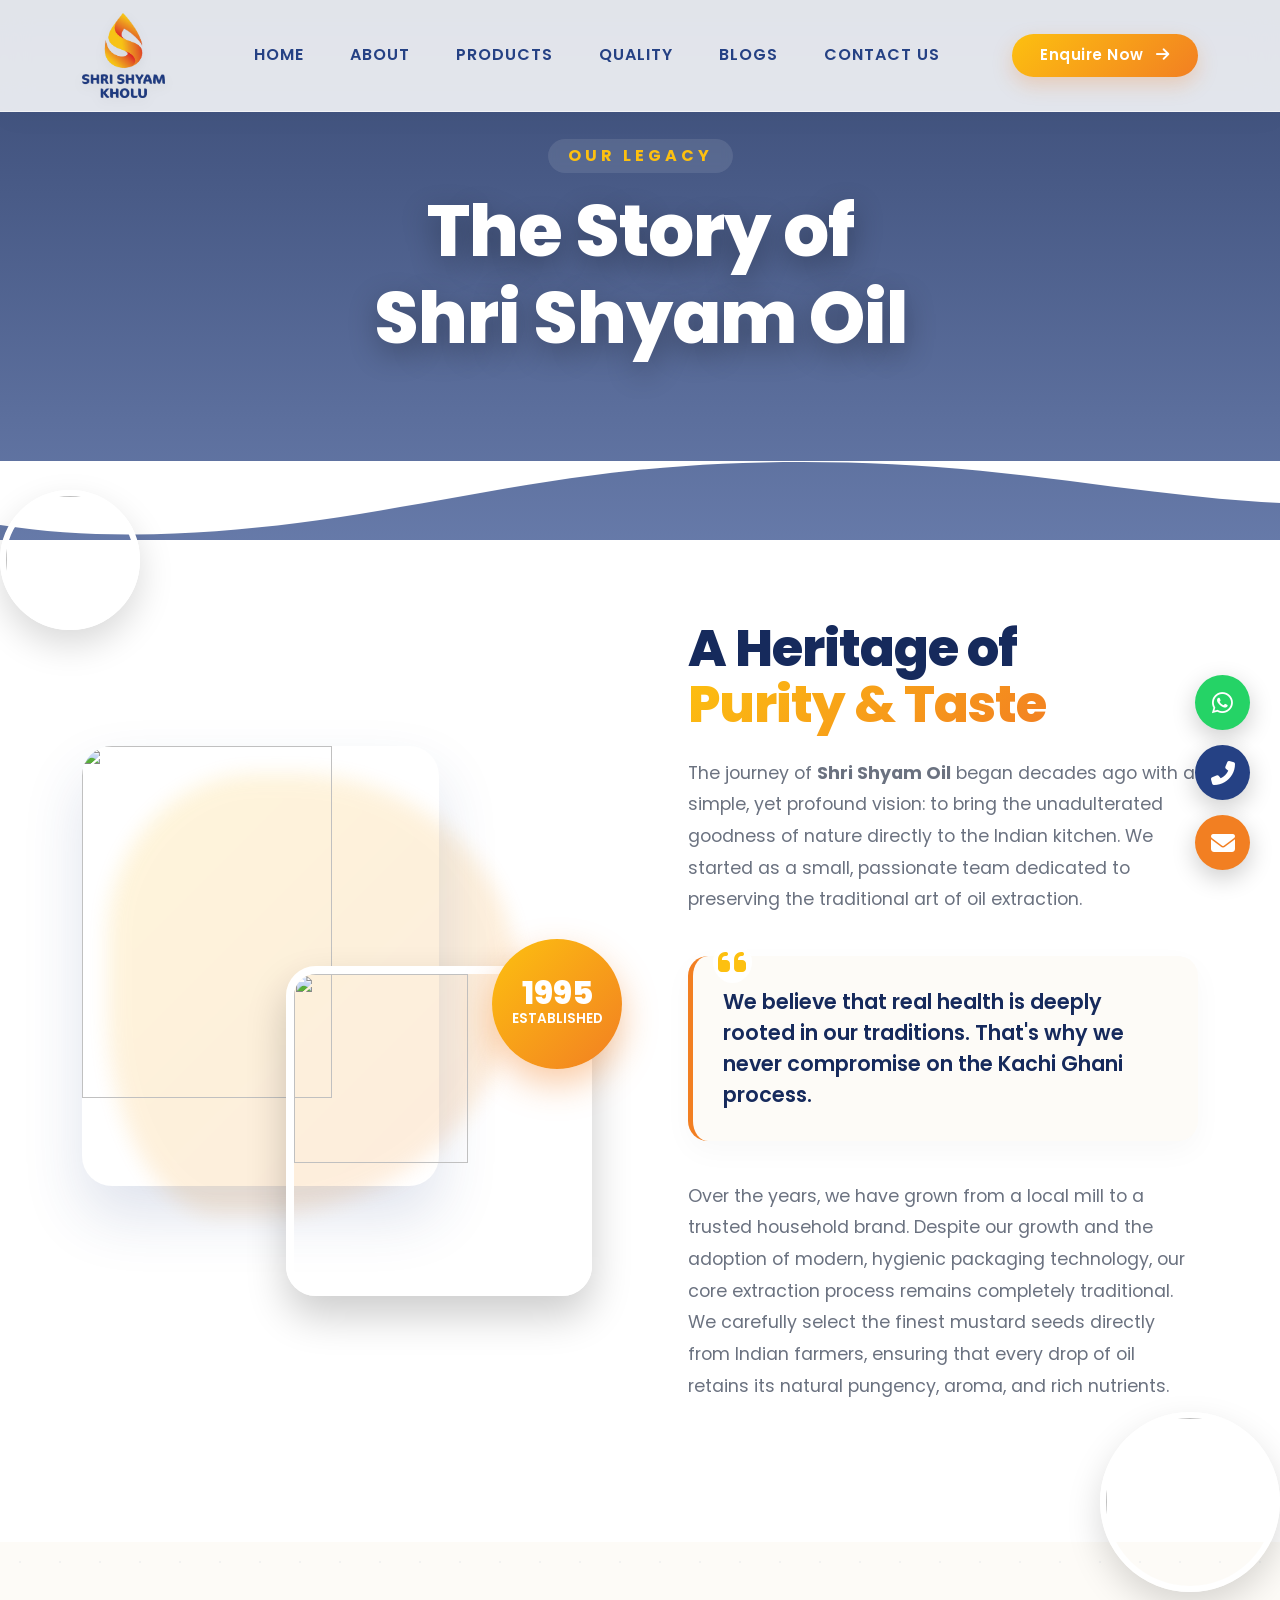
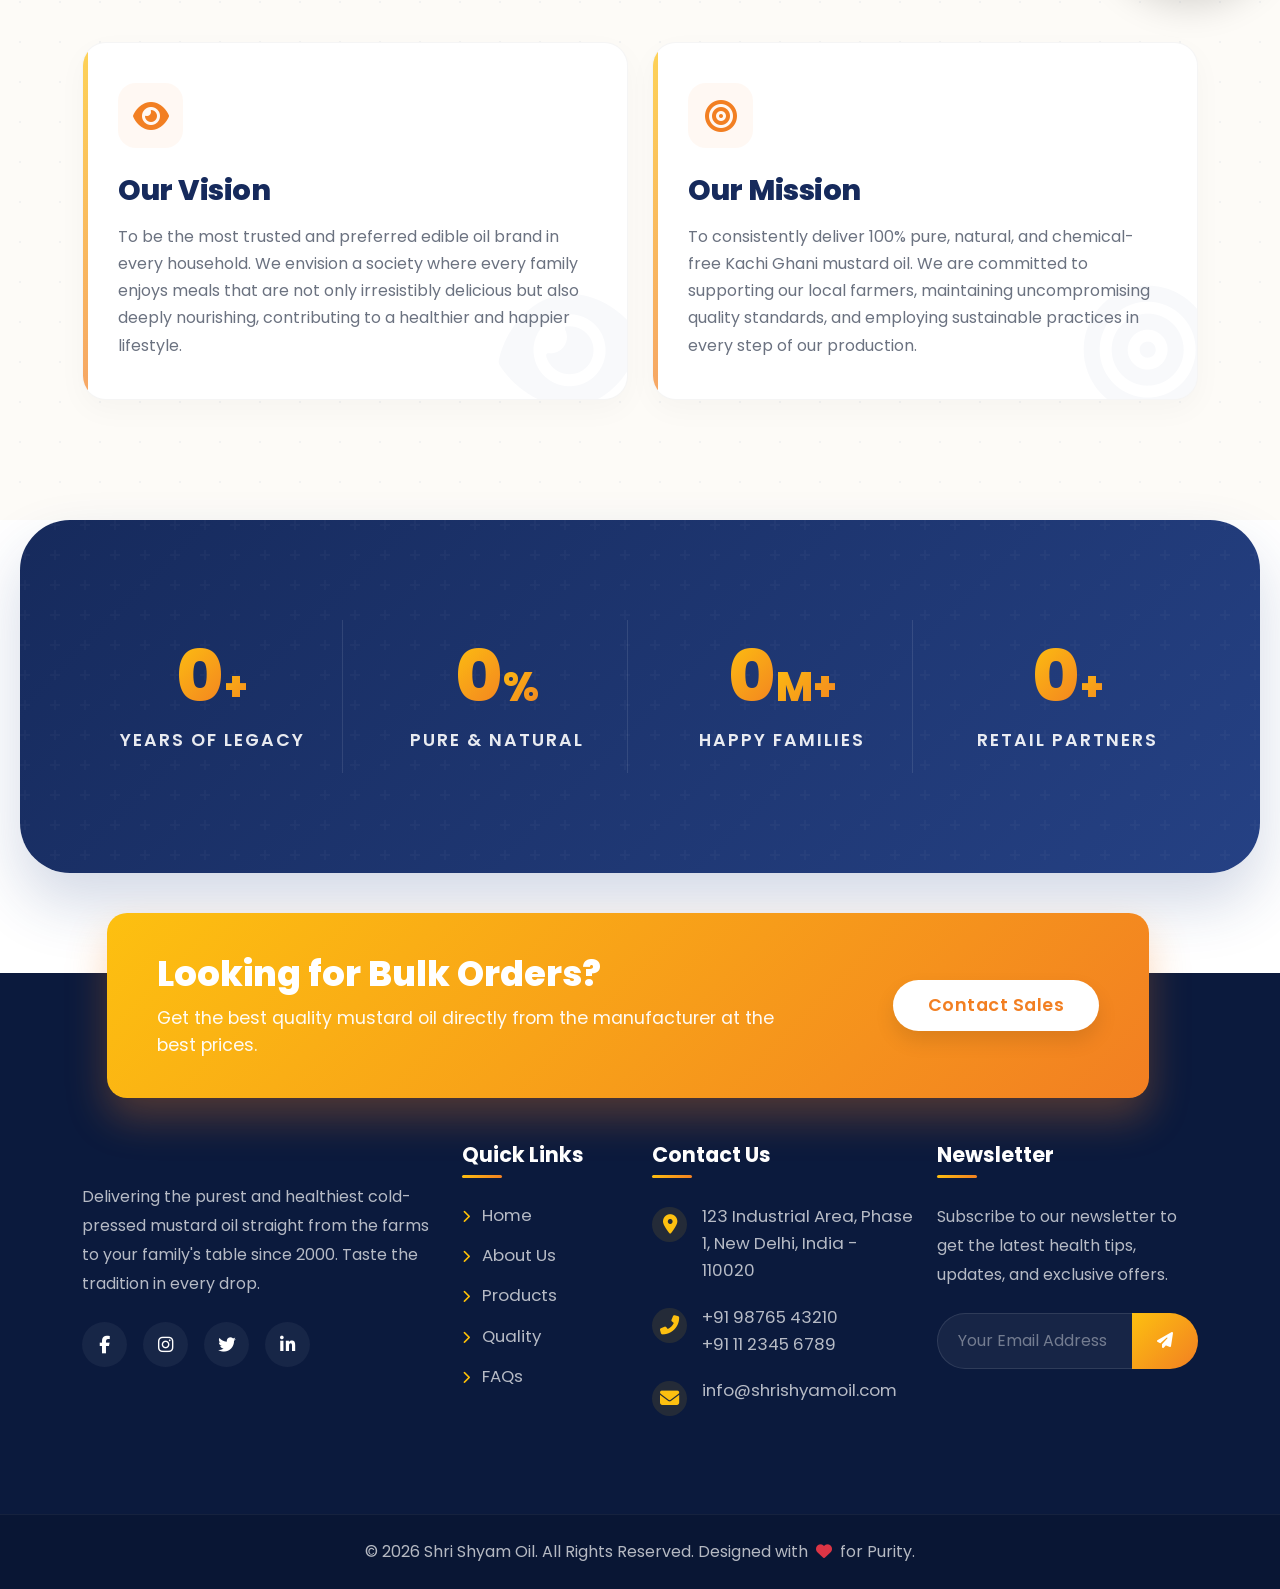
==== about-us.html @ 44b0bd58 "new changes" ====
<!DOCTYPE html>
<html lang="en">

<head>
    <meta charset="UTF-8">
    <meta name="viewport" content="width=device-width, initial-scale=1.0">
    <title>About Us | Shri Shyam Oil</title>

    <!-- Google Fonts: Poppins -->
    <link rel="preconnect" href="https://fonts.googleapis.com">
    <link rel="preconnect" href="https://fonts.gstatic.com" crossorigin>
    <link href="https://fonts.googleapis.com/css2?family=Poppins:wght@300;400;500;600;700;800&display=swap"
        rel="stylesheet">

    <!-- Bootstrap 5.3 CSS -->
    <link href="https://cdn.jsdelivr.net/npm/bootstrap@5.3.2/dist/css/bootstrap.min.css" rel="stylesheet">

    <!-- FontAwesome for Icons -->
    <link rel="stylesheet" href="https://cdnjs.cloudflare.com/ajax/libs/font-awesome/6.4.2/css/all.min.css">

    <!-- Custom CSS -->

    <link rel="stylesheet" href="assets/css/style.css">

    <style>
        /* =========================================
           ROOT VARIABLES & GLOBAL STYLES
           ========================================= */
        :root {
            --sso-blue: #254184;
            --sso-dark-blue: #162a5c;
            --sso-orange: #F27F22;
            --sso-yellow: #FDC010;
            --sso-gradient: linear-gradient(135deg, #FDC010 0%, #F27F22 100%);

            --sso-bg-light: #FDFBF7;
            /* Slightly warmer off-white for premium feel */
            --sso-bg-white: #ffffff;
            --sso-text-dark: #2C3338;
            --sso-text-muted: #6B7280;

            --sso-font-main: 'Poppins', sans-serif;
        }

        body {
            font-family: var(--sso-font-main);
            background-color: var(--sso-bg-white);
            color: var(--sso-text-dark);
            overflow-x: hidden;
            margin: 0;
            padding: 0;
            box-sizing: border-box;
        }

        a {
            text-decoration: none;
        }

        /* =========================================
           ABOUT PAGE: HERO BANNER (CURVED & SEXY)
           ========================================= */
        .sso-page-hero {
            height: 60vh;
            min-height: 450px;
            background: linear-gradient(rgba(22, 42, 92, 0.85), rgba(37, 65, 132, 0.7)), url('https://images.unsplash.com/photo-1590005024862-6b67679a29fb?ixlib=rb-4.0.3&auto=format&fit=crop&w=1920&q=80') center/cover fixed;
            display: flex;
            align-items: center;
            justify-content: center;
            text-align: center;
            color: #fff;
            position: relative;
            margin-top: 0;
        }

        .sso-page-hero-content {
            position: relative;
            z-index: 2;
            transform: translateY(-20px);
        }

        .sso-page-subtitle {
            color: var(--sso-yellow);
            font-weight: 700;
            text-transform: uppercase;
            letter-spacing: 4px;
            margin-bottom: 15px;
            display: inline-block;
            background: rgba(255, 255, 255, 0.1);
            padding: 5px 20px;
            border-radius: 30px;
            backdrop-filter: blur(5px);
        }

        .sso-page-title {
            font-size: 4.5rem;
            font-weight: 800;
            margin-bottom: 0;
            letter-spacing: -1px;
            text-shadow: 0 10px 30px rgba(0, 0, 0, 0.3);
        }

        /* The Sexy SVG Curve at the bottom */
        .sso-hero-curve {
            position: absolute;
            bottom: -1px;
            left: 0;
            width: 100%;
            overflow: hidden;
            line-height: 0;
            z-index: 3;
        }

        .sso-hero-curve svg {
            display: block;
            width: calc(130% + 1.3px);
            height: 80px;
            transform: rotateY(180deg);
        }

        .sso-hero-curve .shape-fill {
            fill: var(--sso-bg-white);
        }

        /* =========================================
           ABOUT PAGE: OUR STORY SECTION & MORPHING BLOB
           ========================================= */
        .sso-story-section {
            padding: 80px 0 120px;
            background-color: var(--sso-bg-white);
            position: relative;
        }

        /* Floating Stickers */
        .sso-about-sticker {
            position: absolute;
            border-radius: 50%;
            box-shadow: 0 15px 35px rgba(0, 0, 0, 0.15);
            border: 6px solid #fff;
            z-index: 10;
            animation: floatUpDown 6s ease-in-out infinite;
            object-fit: cover;
        }

        .sso-sticker-1 {
            top: -5%;
            left: 0%;
            width: 140px;
            height: 140px;
            animation-delay: 0s;
        }

        .sso-sticker-2 {
            bottom: -5%;
            right: 0%;
            width: 180px;
            height: 180px;
            animation-delay: 3s;
        }

        /* Image Collage & Blob */
        .sso-story-collage {
            position: relative;
            height: 550px;
            z-index: 2;
        }

        .sso-blob-bg {
            position: absolute;
            top: 5%;
            left: 5%;
            width: 80%;
            height: 80%;
            background: var(--sso-gradient);
            border-radius: 40% 60% 70% 30% / 40% 50% 60% 50%;
            opacity: 0.15;
            animation: morphBlob 10s ease-in-out infinite;
            z-index: 0;
            filter: blur(10px);
        }

        @keyframes morphBlob {

            0%,
            100% {
                border-radius: 40% 60% 70% 30% / 40% 50% 60% 50%;
            }

            50% {
                border-radius: 60% 40% 30% 70% / 60% 30% 70% 40%;
            }
        }

        .sso-story-img-main {
            width: 70%;
            height: 80%;
            object-fit: cover;
            border-radius: 30px;
            box-shadow: 0 30px 60px rgba(37, 65, 132, 0.15);
            position: absolute;
            top: 0;
            left: 0;
            z-index: 1;
        }

        .sso-story-img-sub {
            width: 60%;
            height: 60%;
            object-fit: cover;
            border-radius: 30px;
            box-shadow: 0 20px 40px rgba(0, 0, 0, 0.2);
            position: absolute;
            bottom: 0;
            right: 0;
            z-index: 2;
            border: 8px solid #fff;
        }

        .sso-story-floating-badge {
            position: absolute;
            top: 35%;
            right: -30px;
            background: var(--sso-gradient);
            color: #fff;
            padding: 20px;
            border-radius: 50%;
            width: 130px;
            height: 130px;
            display: flex;
            flex-direction: column;
            align-items: center;
            justify-content: center;
            text-align: center;
            box-shadow: 0 15px 35px rgba(242, 127, 34, 0.4);
            z-index: 3;
            animation: floatUpDown 4s ease-in-out infinite;
        }

        .sso-story-floating-badge h4 {
            font-size: 2rem;
            font-weight: 800;
            margin: 0;
            line-height: 1;
        }

        .sso-story-floating-badge span {
            font-size: 0.85rem;
            font-weight: 600;
            text-transform: uppercase;
        }

        @keyframes floatUpDown {

            0%,
            100% {
                transform: translateY(0);
            }

            50% {
                transform: translateY(-20px);
            }
        }

        /* Content Styling */
        .sso-story-heading {
            font-size: 3.2rem;
            font-weight: 800;
            color: var(--sso-dark-blue);
            margin-bottom: 25px;
            line-height: 1.1;
            position: relative;
            z-index: 2;
            letter-spacing: -1px;
        }

        .sso-story-heading span {
            background: var(--sso-gradient);
            -webkit-background-clip: text;
            -webkit-text-fill-color: transparent;
        }

        .sso-story-text {
            font-size: 1.1rem;
            color: var(--sso-text-muted);
            line-height: 1.8;
            margin-bottom: 20px;
            position: relative;
            z-index: 2;
        }

        .sso-story-text-highlight {
            font-size: 1.3rem;
            color: var(--sso-dark-blue);
            font-weight: 600;
            margin: 40px 0;
            position: relative;
            z-index: 2;
            padding: 30px;
            background: var(--sso-bg-light);
            border-radius: 20px;
            box-shadow: 0 10px 30px rgba(0, 0, 0, 0.03);
            border-left: 5px solid var(--sso-orange);
        }

        .sso-story-text-highlight i {
            position: absolute;
            top: -15px;
            left: 20px;
            font-size: 2rem;
            color: var(--sso-yellow);
            background: #fff;
            border-radius: 50%;
            padding: 5px;
        }

        /* =========================================
           ABOUT PAGE: VISION & MISSION (SEXY REFINED DESIGN)
           ========================================= */
        .sso-vm-section {
            padding: 100px 0 120px;
            background-color: var(--sso-bg-light);
            position: relative;
        }

        /* Decorative background lines */
        .sso-vm-section::before {
            content: '';
            position: absolute;
            top: 0;
            left: 0;
            width: 100%;
            height: 100%;
            background-image: radial-gradient(var(--sso-blue) 1px, transparent 1px);
            background-size: 40px 40px;
            opacity: 0.05;
            z-index: 0;
        }

        .sso-vm-card {
            background: #fff;
            border-radius: 24px;
            padding: 40px 35px;
            height: 100%;
            box-shadow: 0 10px 30px rgba(0, 0, 0, 0.03);
            border: 1px solid rgba(0, 0, 0, 0.04);
            transition: all 0.4s cubic-bezier(0.4, 0, 0.2, 1);
            position: relative;
            overflow: hidden;
            z-index: 1;
        }

        /* Left edge elegant highlight */
        .sso-vm-card::before {
            content: '';
            position: absolute;
            top: 0;
            left: 0;
            width: 5px;
            height: 100%;
            background: var(--sso-gradient);
            opacity: 0.7;
            transition: all 0.4s ease;
        }

        .sso-vm-card:hover {
            transform: translateY(-8px);
            box-shadow: 0 20px 40px rgba(37, 65, 132, 0.08);
            border-color: rgba(242, 127, 34, 0.15);
        }

        .sso-vm-card:hover::before {
            opacity: 1;
            width: 8px;
        }

        .sso-vm-icon {
            width: 65px;
            height: 65px;
            background: rgba(242, 127, 34, 0.05);
            color: var(--sso-orange);
            border-radius: 18px;
            display: flex;
            align-items: center;
            justify-content: center;
            font-size: 2rem;
            margin-bottom: 25px;
            transition: all 0.4s ease;
        }

        .sso-vm-card:hover .sso-vm-icon {
            background: var(--sso-gradient);
            color: #fff;
            transform: scale(1.1) rotate(5deg);
            box-shadow: 0 15px 25px rgba(242, 127, 34, 0.25);
        }

        /* Large background icon for aesthetic watermark effect */
        .sso-vm-bg-icon {
            position: absolute;
            bottom: -15px;
            right: -15px;
            font-size: 8rem;
            color: rgba(37, 65, 132, 0.03);
            z-index: -1;
            transition: all 0.5s ease;
            transform: rotate(-10deg);
        }

        .sso-vm-card:hover .sso-vm-bg-icon {
            color: rgba(242, 127, 34, 0.06);
            transform: rotate(0deg) scale(1.1);
        }

        .sso-vm-title {
            font-size: 1.8rem;
            font-weight: 800;
            color: var(--sso-dark-blue);
            margin-bottom: 15px;
            letter-spacing: -0.5px;
        }

        .sso-vm-desc {
            font-size: 1rem;
            color: var(--sso-text-muted);
            line-height: 1.7;
            position: relative;
            z-index: 2;
            margin-bottom: 0;
        }

        /* =========================================
           ABOUT PAGE: COMPANY STATS (ANIMATED)
           ========================================= */
        .sso-stats-section {
            background: linear-gradient(135deg, var(--sso-dark-blue) 0%, var(--sso-blue) 100%);
            padding: 100px 0;
            position: relative;
            border-radius: 50px;
            margin: 0 20px 100px;
            overflow: hidden;
            box-shadow: 0 30px 60px rgba(37, 65, 132, 0.2);
        }

        .sso-stats-section::after {
            content: '';
            position: absolute;
            width: 100%;
            height: 100%;
            top: 0;
            left: 0;
            background: url('data:image/svg+xml,%3Csvg width="60" height="60" viewBox="0 0 60 60" xmlns="http://www.w3.org/2000/svg"%3E%3Cg fill="none" fill-rule="evenodd"%3E%3Cg fill="%23ffffff" fill-opacity="0.05"%3E%3Cpath d="M36 34v-4h-2v4h-4v2h4v4h2v-4h4v-2h-4zm0-30V0h-2v4h-4v2h4v4h2V6h4V4h-4zM6 34v-4H4v4H0v2h4v4h2v-4h4v-2H6zM6 4V0H4v4H0v2h4v4h2V6h4V4H6z"/%3E%3C/g%3E%3C/g%3E%3C/svg%3E');
            opacity: 0.5;
            z-index: 0;
        }

        .sso-stat-box {
            text-align: center;
            color: #fff;
            position: relative;
            z-index: 1;
            padding: 20px;
            border-right: 1px solid rgba(255, 255, 255, 0.1);
        }

        .col-lg-3:last-child .sso-stat-box {
            border-right: none;
        }

        .sso-stat-number-wrapper {
            display: flex;
            justify-content: center;
            align-items: baseline;
            margin-bottom: 10px;
        }

        .sso-stat-number {
            font-size: 4.5rem;
            font-weight: 800;
            background: var(--sso-gradient);
            -webkit-background-clip: text;
            -webkit-text-fill-color: transparent;
            line-height: 1;
        }

        .sso-stat-suffix {
            font-size: 2.5rem;
            font-weight: 800;
            background: var(--sso-gradient);
            -webkit-background-clip: text;
            -webkit-text-fill-color: transparent;
        }

        .sso-stat-text {
            font-size: 1.1rem;
            font-weight: 600;
            text-transform: uppercase;
            letter-spacing: 2px;
            color: rgba(255, 255, 255, 0.9);
        }

        /* =========================================
           RESPONSIVE ADJUSTMENTS
           ========================================= */
        @media (max-width: 991px) {
            .sso-page-title {
                font-size: 3.2rem;
            }

            .sso-story-collage {
                height: 450px;
                margin-bottom: 60px;
            }

            .sso-story-heading {
                font-size: 2.6rem;
            }

            .sso-stat-box {
                border-right: none;
                border-bottom: 1px solid rgba(255, 255, 255, 0.1);
                padding: 30px 0;
            }

            .col-lg-3:last-child .sso-stat-box {
                border-bottom: none;
            }

            .sso-stats-section {
                margin: 0 0 80px;
                border-radius: 0;
            }
        }

        @media (max-width: 768px) {
            .sso-page-title {
                font-size: 2.5rem;
            }

            .sso-story-collage {
                height: 380px;
            }

            .sso-story-floating-badge {
                width: 100px;
                height: 100px;
                padding: 15px;
                right: -10px;
            }

            .sso-story-floating-badge h4 {
                font-size: 1.4rem;
            }

            .sso-story-floating-badge span {
                font-size: 0.7rem;
            }

            .sso-vm-card {
                padding: 30px 25px;
            }
        }

        @media (max-width: 576px) {
            .sso-story-collage {
                height: 300px;
            }

            .sso-story-img-main {
                width: 85%;
            }

            .sso-story-img-sub {
                width: 65%;
            }

            .sso-story-heading {
                font-size: 2.2rem;
            }

            .sso-stat-number {
                font-size: 3.5rem;
            }

            .sso-stat-suffix {
                font-size: 2rem;
            }
        }
    </style>
</head>

<body>

    <!-- HEADER / NAVBAR SECTION -->
    <nav class="navbar navbar-expand-lg fixed-top sso-header-navbar" id="sso-main-nav">
        <div class="container">
            <a class="navbar-brand sso-brand-logo" href="index.html">
                <img src="assets/images/logo/logo.png" alt="Shri Shyam Oil Logo">
            </a>
            <button class="navbar-toggler" type="button" data-bs-toggle="collapse" data-bs-target="#ssoNavbarContent"
                aria-controls="ssoNavbarContent" aria-expanded="false" aria-label="Toggle navigation">
                <span class="navbar-toggler-icon"></span>
            </button>
            <div class="collapse navbar-collapse" id="ssoNavbarContent">
                <ul class="navbar-nav mx-auto mb-2 mb-lg-0">
                    <li class="nav-item"><a class="nav-link sso-nav-menu-item active" href="#home">Home</a></li>
                    <li class="nav-item"><a class="nav-link sso-nav-menu-item" href="about-us.html">About</a></li>
                    <li class="nav-item"><a class="nav-link sso-nav-menu-item" href="#products">Products</a></li>
                    <li class="nav-item"><a class="nav-link sso-nav-menu-item" href="quality.html">Quality</a></li>
                    <li class="nav-item"><a class="nav-link sso-nav-menu-item" href="blogs.html">Blogs</a></li>
                    <li class="nav-item"><a class="nav-link sso-nav-menu-item" href="contact-us.html">Contact Us</a>
                    </li>
                </ul>
                <div class="d-flex">
                    <a href="contact-us.html" class="btn sso-contact-btn">Enquire Now <i
                            class="fas fa-arrow-right ms-2"></i></a>
                </div>
            </div>
        </div>
    </nav>

    <!-- =========================================
         ABOUT PAGE HERO BANNER
         ========================================= -->
    <section class="sso-page-hero">
        <div class="container sso-page-hero-content">
            <span class="sso-page-subtitle" id="gsap-hero-sub">Our Legacy</span>
            <h1 class="sso-page-title" id="gsap-hero-title">The Story of <br>Shri Shyam Oil</h1>
        </div>
        <!-- Sexy SVG Curve Bottom -->
        <div class="sso-hero-curve">
            <svg data-name="Layer 1" xmlns="http://www.w3.org/2000/svg" viewBox="0 0 1200 120"
                preserveAspectRatio="none">
                <path
                    d="M321.39,56.44c58-10.79,114.16-30.13,172-41.86,82.39-16.72,168.19-17.73,250.45-.39C823.78,31,906.67,72,985.66,92.83c70.05,18.48,146.53,26.09,214.34,3V0H0V27.35A600.21,600.21,0,0,0,321.39,56.44Z"
                    class="shape-fill"></path>
            </svg>
        </div>
    </section>

    <!-- =========================================
         OUR STORY / JOURNEY SECTION
         ========================================= -->
    <section class="sso-story-section">
        <!-- Floating Background Stickers -->
        <img src="https://images.unsplash.com/photo-1596040033229-a9821ebd058d?ixlib=rb-4.0.3&auto=format&fit=crop&w=300&q=80"
            alt="" class="sso-about-sticker sso-sticker-1">
        <img src="https://images.unsplash.com/photo-1620706857370-e1b9770e8bb1?ixlib=rb-4.0.3&auto=format&fit=crop&w=300&q=80"
            alt="" class="sso-about-sticker sso-sticker-2">

        <div class="container sso-about-container">
            <div class="row align-items-center">

                <!-- Left Side: Image Collage with Morphing Blob -->
                <div class="col-lg-6 mb-5 mb-lg-0 pe-lg-5" id="gsap-story-imgs">
                    <div class="sso-story-collage">
                        <div class="sso-blob-bg"></div>
                        <img src="https://images.unsplash.com/photo-1500382017468-9049fed747ef?ixlib=rb-4.0.3&auto=format&fit=crop&w=800&q=80"
                            alt="" class="sso-story-img-main">
                        <img src="https://imgs.search.brave.com/QhyhwHPpF9ddyvQRpQL41hFeXDrxvaQvVxaLjZMdZPc/rs:fit:860:0:0:0/g:ce/aHR0cHM6Ly93d3cu/ZGlhbDR0cmFkZS5j/b20vdXBsb2FkZWRf/ZmlsZXMvcHJvZHVj/dF9pbWFnZXMvdGh1/bWJzL21haGF0bWEt/Y29va2luZy1tdXN0/YXJkLW9pbC1vcmct/MTA4ODIwMjUyMjk2/OTM3MjkzMy5qcGc"
                            alt="" class="sso-story-img-sub">
                        <div class="sso-story-floating-badge">
                            <h4>1995</h4>
                            <span>Established</span>
                        </div>
                    </div>
                </div>

                <!-- Right Side: Content -->
                <div class="col-lg-6 ps-lg-5" id="gsap-story-content">
                    <h2 class="sso-story-heading">A Heritage of <br><span>Purity & Taste</span></h2>

                    <p class="sso-story-text">
                        The journey of <strong>Shri Shyam Oil</strong> began decades ago with a simple, yet profound
                        vision: to bring the unadulterated goodness of nature directly to the Indian kitchen. We started
                        as a small, passionate team dedicated to preserving the traditional art of oil extraction.
                    </p>

                    <div class="sso-story-text-highlight">
                        <i class="fas fa-quote-left"></i>
                        We believe that real health is deeply rooted in our traditions. That's why we never compromise
                        on the Kachi Ghani process.
                    </div>

                    <p class="sso-story-text">
                        Over the years, we have grown from a local mill to a trusted household brand. Despite our growth
                        and the adoption of modern, hygienic packaging technology, our core extraction process remains
                        completely traditional. We carefully select the finest mustard seeds directly from Indian
                        farmers, ensuring that every drop of oil retains its natural pungency, aroma, and rich
                        nutrients.
                    </p>
                </div>

            </div>
        </div>
    </section>

    <!-- =========================================
         VISION & MISSION SECTION (REFINED & SEXY)
         ========================================= -->
    <section class="sso-vm-section">
        <div class="container">
            <div class="row">

                <!-- Our Vision -->
                <div class="col-lg-6 mb-4 mb-lg-0 sso-vm-card-wrapper">
                    <div class="sso-vm-card">
                        <!-- Background Watermark Icon -->
                        <i class="fas fa-eye sso-vm-bg-icon"></i>

                        <div class="sso-vm-icon"><i class="fas fa-eye"></i></div>
                        <h3 class="sso-vm-title">Our Vision</h3>
                        <p class="sso-vm-desc">
                            To be the most trusted and preferred edible oil brand in every household. We envision a
                            society where every family enjoys meals that are not only irresistibly delicious but also
                            deeply nourishing, contributing to a healthier and happier lifestyle.
                        </p>
                    </div>
                </div>

                <!-- Our Mission -->
                <div class="col-lg-6 sso-vm-card-wrapper">
                    <div class="sso-vm-card">
                        <!-- Background Watermark Icon -->
                        <i class="fas fa-bullseye sso-vm-bg-icon"></i>

                        <div class="sso-vm-icon"><i class="fas fa-bullseye"></i></div>
                        <h3 class="sso-vm-title">Our Mission</h3>
                        <p class="sso-vm-desc">
                            To consistently deliver 100% pure, natural, and chemical-free Kachi Ghani mustard oil. We
                            are committed to supporting our local farmers, maintaining uncompromising quality standards,
                            and employing sustainable practices in every step of our production.
                        </p>
                    </div>
                </div>

            </div>
        </div>
    </section>

    <!-- =========================================
         COMPANY STATS SECTION (JS ANIMATED)
         ========================================= -->
    <section class="sso-stats-section">
        <div class="container">
            <div class="row">
                <div class="col-lg-3 col-md-6 sso-stat-item">
                    <div class="sso-stat-box">
                        <div class="sso-stat-number-wrapper">
                            <span class="sso-stat-number sso-counter" data-target="20">0</span>
                            <span class="sso-stat-suffix">+</span>
                        </div>
                        <div class="sso-stat-text">Years of Legacy</div>
                    </div>
                </div>
                <div class="col-lg-3 col-md-6 sso-stat-item">
                    <div class="sso-stat-box">
                        <div class="sso-stat-number-wrapper">
                            <span class="sso-stat-number sso-counter" data-target="100">0</span>
                            <span class="sso-stat-suffix">%</span>
                        </div>
                        <div class="sso-stat-text">Pure & Natural</div>
                    </div>
                </div>
                <div class="col-lg-3 col-md-6 sso-stat-item">
                    <div class="sso-stat-box">
                        <div class="sso-stat-number-wrapper">
                            <span class="sso-stat-number sso-counter" data-target="5">0</span>
                            <span class="sso-stat-suffix">M+</span>
                        </div>
                        <div class="sso-stat-text">Happy Families</div>
                    </div>
                </div>
                <div class="col-lg-3 col-md-6 sso-stat-item">
                    <div class="sso-stat-box">
                        <div class="sso-stat-number-wrapper">
                            <span class="sso-stat-number sso-counter" data-target="500">0</span>
                            <span class="sso-stat-suffix">+</span>
                        </div>
                        <div class="sso-stat-text">Retail Partners</div>
                    </div>
                </div>
            </div>
        </div>
    </section>

    <!-- =========================================
         FOOTER SECTION
         ========================================= -->
    <footer class="sso-footer">
        <div class="container">

            <div class="row justify-content-center sso-footer-cta-wrapper" id="gsap-footer-cta">
                <div class="col-lg-10">
                    <div class="sso-footer-cta">
                        <div class="row align-items-center">
                            <div class="col-md-8 mb-3 mb-md-0">
                                <h3>Looking for Bulk Orders?</h3>
                                <p>Get the best quality mustard oil directly from the manufacturer at the best prices.
                                </p>
                            </div>
                            <div class="col-md-4 text-md-end">
                                <a href="#" class="btn sso-contact-btn text-dark">Contact Sales</a>
                            </div>
                        </div>
                    </div>
                </div>
            </div>

            <div class="row sso-footer-main">
                <div class="col-lg-4 col-md-6 mb-5">
                    <img src="logo.jpeg" alt="" class="sso-footer-logo">
                    <p class="sso-footer-text mt-3">
                        Delivering the purest and healthiest cold-pressed mustard oil straight from the farms to your
                        family's table since 2000. Taste the tradition in every drop.
                    </p>
                    <div class="sso-footer-socials mt-4">
                        <a href="#"><i class="fab fa-facebook-f"></i></a>
                        <a href="#"><i class="fab fa-instagram"></i></a>
                        <a href="#"><i class="fab fa-twitter"></i></a>
                        <a href="#"><i class="fab fa-linkedin-in"></i></a>
                    </div>
                </div>

                <div class="col-lg-2 col-md-6 mb-5">
                    <h4 class="sso-footer-heading">Quick Links</h4>
                    <ul class="sso-footer-links">
                        <li><a href="index.html"><i class="fas fa-chevron-right me-2 text-warning"
                                    style="font-size: 0.8rem;"></i> Home</a></li>
                        <li><a href="about.html"><i class="fas fa-chevron-right me-2 text-warning"
                                    style="font-size: 0.8rem;"></i> About Us</a></li>
                        <li><a href="index.html#products"><i class="fas fa-chevron-right me-2 text-warning"
                                    style="font-size: 0.8rem;"></i> Products</a></li>
                        <li><a href="index.html#quality"><i class="fas fa-chevron-right me-2 text-warning"
                                    style="font-size: 0.8rem;"></i> Quality</a></li>
                        <li><a href="index.html#faq"><i class="fas fa-chevron-right me-2 text-warning"
                                    style="font-size: 0.8rem;"></i> FAQs</a></li>
                    </ul>
                </div>

                <div class="col-lg-3 col-md-6 mb-5">
                    <h4 class="sso-footer-heading">Contact Us</h4>
                    <ul class="sso-footer-contact">
                        <li>
                            <i class="fas fa-map-marker-alt"></i>
                            <span>123 Industrial Area, Phase 1, New Delhi, India - 110020</span>
                        </li>
                        <li>
                            <i class="fas fa-phone-alt"></i>
                            <span>+91 98765 43210 <br> +91 11 2345 6789</span>
                        </li>
                        <li>
                            <i class="fas fa-envelope"></i>
                            <span>info@shrishyamoil.com</span>
                        </li>
                    </ul>
                </div>

                <div class="col-lg-3 col-md-6 mb-5">
                    <h4 class="sso-footer-heading">Newsletter</h4>
                    <p class="sso-footer-text">Subscribe to our newsletter to get the latest health tips, updates, and
                        exclusive offers.</p>
                    <form class="sso-footer-form mt-4">
                        <div class="input-group">
                            <input type="email" class="form-control" placeholder="Your Email Address" required>
                            <button class="btn sso-footer-btn" type="submit"><i class="fas fa-paper-plane"></i></button>
                        </div>
                    </form>
                </div>
            </div>
        </div>

        <div class="sso-footer-bottom text-center">
            <div class="container">
                <p>&copy; 2026 Shri Shyam Oil. All Rights Reserved. Designed with <i
                        class="fas fa-heart text-danger mx-1"></i> for Purity.</p>
            </div>
        </div>
    </footer>

    <!-- =========================================
         FLOATING CONTACT ICONS (Right Bottom)
         ========================================= -->
    <div class="sso-floating-contacts">
        <a href="https://wa.me/919876543210" target="_blank" class="sso-float-icon sso-float-whatsapp"
            title="WhatsApp Us">
            <i class="fab fa-whatsapp"></i>
        </a>
        <a href="tel:+919876543210" class="sso-float-icon sso-float-call" title="Call Us">
            <i class="fas fa-phone-alt"></i>
        </a>
        <a href="mailto:info@shrishyamoil.com" class="sso-float-icon sso-float-email" title="Email Us">
            <i class="fas fa-envelope"></i>
        </a>
    </div>

    <!-- SCRIPTS (Bootstrap & GSAP) -->
    <script src="https://cdn.jsdelivr.net/npm/bootstrap@5.3.2/dist/js/bootstrap.bundle.min.js"></script>
    <script src="https://cdnjs.cloudflare.com/ajax/libs/gsap/3.12.2/gsap.min.js"></script>
    <script src="https://cdnjs.cloudflare.com/ajax/libs/gsap/3.12.2/ScrollTrigger.min.js"></script>

    <script>
        // Floating Navbar Effect
        window.addEventListener('scroll', function () {
            const navWrapper = document.getElementById('sso-nav-wrapper');
            if (navWrapper) {
                if (window.scrollY > 50) {
                    navWrapper.classList.add('scrolled');
                } else {
                    navWrapper.classList.remove('scrolled');
                }
            }
        });

        // GSAP Animations Initialize
        document.addEventListener("DOMContentLoaded", (event) => {
            gsap.registerPlugin(ScrollTrigger);

            // Hero Animation
            gsap.from("#gsap-hero-sub", { y: 30, opacity: 0, duration: 0.8, ease: "power3.out" });
            gsap.from("#gsap-hero-title", { y: 30, opacity: 0, duration: 0.8, delay: 0.2, ease: "power3.out" });
            gsap.from(".sso-hero-curve", { y: 50, opacity: 0, duration: 1, delay: 0.4, ease: "power3.out" });

            // Story Section Animation
            gsap.from("#gsap-story-imgs", {
                scrollTrigger: { trigger: ".sso-story-section", start: "top 75%", toggleActions: "play none none reverse" },
                x: -60, opacity: 0, duration: 1.2, ease: "power3.out"
            });
            gsap.from("#gsap-story-content > *", {
                scrollTrigger: { trigger: ".sso-story-section", start: "top 75%", toggleActions: "play none none reverse" },
                y: 40, opacity: 0, duration: 0.8, stagger: 0.15, ease: "power3.out"
            });

            // Vision & Mission Animation
            gsap.from(".sso-vm-card-wrapper", {
                scrollTrigger: { trigger: ".sso-vm-section", start: "top 80%", toggleActions: "play none none reverse" },
                y: 60, opacity: 0, duration: 1, stagger: 0.2, ease: "power3.out"
            });

            // Stats Animation & JS Counter
            const counters = document.querySelectorAll('.sso-counter');

            gsap.from(".sso-stat-item", {
                scrollTrigger: {
                    trigger: ".sso-stats-section",
                    start: "top 85%",
                    toggleActions: "play none none reverse",
                    onEnter: () => {
                        // Start counting when section enters
                        counters.forEach(counter => {
                            const target = +counter.getAttribute('data-target');
                            gsap.to(counter, {
                                innerHTML: target,
                                duration: 2.5,
                                snap: { innerHTML: 1 },
                                ease: "power2.out"
                            });
                        });
                    }
                },
                y: 40, opacity: 0, duration: 0.8, stagger: 0.15, ease: "power3.out"
            });
        });
    </script>
</body>

</html>
---- assets/css/style.css ----
/* =========================================
           ROOT VARIABLES & GLOBAL STYLES
           ========================================= */
:root {
  --sso-blue: #254184;
  --sso-orange: #f27f22;
  --sso-yellow: #fdc010;
  --sso-gradient: linear-gradient(135deg, #fdc010 0%, #f27f22 100%);

  --sso-bg-light: #f8f9fa;
  --sso-bg-white: #ffffff;
  --sso-text-dark: #333333;
  --sso-text-muted: #6c757d;

  --sso-font-main: "Poppins", sans-serif;
}

body {
  font-family: var(--sso-font-main);
  background-color: var(--sso-bg-white);
  color: var(--sso-text-dark);
  overflow-x: hidden;
  margin: 0;
  padding: 0;
  box-sizing: border-box;
}

a {
  text-decoration: none;
}

/* =========================================
           HEADER / NAVBAR SECTION STYLES
           ========================================= */
.sso-header-navbar {
  background-color: rgba(255, 255, 255, 0.85);
  backdrop-filter: blur(15px);
  -webkit-backdrop-filter: blur(15px);
  border-bottom: 1px solid rgba(255, 255, 255, 0.5);
  box-shadow: 0 4px 30px rgba(0, 0, 0, 0.03);
  transition: all 0.5s cubic-bezier(0.4, 0, 0.2, 1);
  /* padding: 8px 0; */
  top: 0;
  width: 100%;
  left: 0;
  border-radius: 0;
}

.sso-header-navbar.scrolled {
  padding: 10px 20px;
  background-color: rgba(255, 255, 255, 0.98);
  box-shadow: 0 15px 40px rgba(37, 65, 132, 0.15);
  top: 20px;
  width: 92%;
  left: 4%;
  border-radius: 50px;
  border-bottom: none;
}

.sso-brand-logo {
  display: flex;
  align-items: center;
}

.sso-brand-logo img {
  height: 85px;
  transition: all 0.4s cubic-bezier(0.4, 0, 0.2, 1);
  filter: drop-shadow(0 4px 6px rgba(0, 0, 0, 0.05));
  object-fit: contain;
}

.sso-header-navbar.scrolled .sso-brand-logo img {
  height: 65px;
}

.sso-brand-logo:hover img {
  transform: scale(1.05);
  filter: drop-shadow(0 6px 12px rgba(242, 127, 34, 0.2));
}

.sso-nav-menu-item {
  font-weight: 600;
  color: var(--sso-blue) !important;
  margin: 0 15px;
  padding: 8px 0;
  position: relative;
  font-size: 1rem;
  text-transform: uppercase;
  letter-spacing: 1px;
  transition: all 0.3s ease;
  display: inline-block;
}

.sso-nav-menu-item:hover {
  transform: translateY(-2px);
  background: var(--sso-gradient);
  -webkit-background-clip: text;
  -webkit-text-fill-color: transparent;
}

.sso-nav-menu-item::after {
  content: "";
  position: absolute;
  width: 0;
  height: 3px;
  bottom: 0;
  left: 50%;
  transform: translateX(-50%);
  background: var(--sso-gradient);
  transition: width 0.4s cubic-bezier(0.4, 0, 0.2, 1);
  border-radius: 5px;
  box-shadow: 0 2px 5px rgba(242, 127, 34, 0.4);
}

.sso-nav-menu-item:hover::after {
  width: 100%;
}

.sso-contact-btn {
  background: var(--sso-gradient);
  color: #fff !important;
  padding: 10px 28px;
  border-radius: 50px;
  font-weight: 600;
  letter-spacing: 0.5px;
  box-shadow: 0 8px 20px rgba(242, 127, 34, 0.25);
  transition: all 0.4s cubic-bezier(0.4, 0, 0.2, 1);
  border: none;
  position: relative;
  overflow: hidden;
  z-index: 1;
  font-size: 0.95rem;
}

.sso-contact-btn::before {
  content: "";
  position: absolute;
  top: 0;
  left: -100%;
  width: 100%;
  height: 100%;
  background: linear-gradient(
    90deg,
    transparent,
    rgba(255, 255, 255, 0.4),
    transparent
  );
  transition: all 0.6s ease;
  z-index: -1;
}

.sso-contact-btn:hover {
  transform: translateY(-3px) scale(1.02);
  box-shadow: 0 12px 25px rgba(242, 127, 34, 0.4);
}

.sso-contact-btn:hover::before {
  left: 100%;
}

/* =========================================
           HERO SLIDER SECTION STYLES
           ========================================= */
.sso-hero-slider {
  position: relative;
  height: 100vh;
  width: 100%;
  overflow: hidden;
  background-color: var(--sso-blue);
}

.sso-carousel-inner,
.sso-carousel-item {
  height: 100%;
}

.sso-carousel-item {
  background-size: cover;
  background-position: center;
  background-repeat: no-repeat;
}

.sso-hero-overlay {
  position: absolute;
  top: 0;
  left: 0;
  width: 100%;
  height: 100%;
  background: linear-gradient(
    90deg,
    rgba(0, 0, 0, 0.7) 0%,
    rgba(0, 0, 0, 0.3) 60%,
    transparent 100%
  );
  z-index: 1;
}

.sso-slide-content {
  position: absolute;
  top: 50%;
  transform: translateY(-50%);
  z-index: 2;
  width: 100%;
  color: #fff;
}

.sso-hero-subtitle {
  font-size: 1.1rem;
  font-weight: 500;
  color: var(--sso-yellow);
  text-transform: uppercase;
  letter-spacing: 2px;
  margin-bottom: 15px;
  display: inline-block;
  background: rgba(255, 255, 255, 0.1);
  padding: 5px 20px;
  border-radius: 30px;
  border-left: 3px solid var(--sso-yellow);
  backdrop-filter: blur(5px);
}

.sso-hero-title {
  font-size: 4.5rem;
  font-weight: 800;
  line-height: 1.1;
  margin-bottom: 20px;
  text-shadow: 2px 2px 15px rgba(0, 0, 0, 0.4);
}

.sso-hero-title span {
  background: var(--sso-gradient);
  -webkit-background-clip: text;
  -webkit-text-fill-color: transparent;
  filter: drop-shadow(0px 2px 4px rgba(0, 0, 0, 0.2));
}

.sso-hero-description {
  font-size: 1.15rem;
  font-weight: 300;
  max-width: 550px;
  margin-bottom: 35px;
  line-height: 1.7;
  opacity: 0.95;
  text-shadow: 1px 1px 5px rgba(0, 0, 0, 0.3);
}

.sso-hero-actions .btn-explore {
  background: #fff;
  color: var(--sso-blue);
  padding: 14px 35px;
  border-radius: 50px;
  font-weight: 700;
  font-size: 1.1rem;
  transition: all 0.3s ease;
  margin-right: 15px;
  box-shadow: 0 10px 25px rgba(0, 0, 0, 0.2);
}

.sso-hero-actions .btn-explore:hover {
  background: var(--sso-yellow);
  color: var(--sso-text-dark);
  transform: scale(1.05);
}

.sso-hero-actions .btn-video {
  background: transparent;
  color: #fff;
  border: 2px solid rgba(255, 255, 255, 0.5);
  padding: 12px 30px;
  border-radius: 50px;
  font-weight: 600;
  transition: all 0.3s ease;
  display: inline-flex;
  align-items: center;
  gap: 12px;
  backdrop-filter: blur(5px);
}

.sso-hero-actions .btn-video:hover {
  background: rgba(255, 255, 255, 0.15);
  border-color: #fff;
}

.sso-hero-actions .btn-video i {
  background: var(--sso-gradient);
  color: #fff;
  border-radius: 50%;
  width: 35px;
  height: 35px;
  display: flex;
  align-items: center;
  justify-content: center;
  font-size: 0.9rem;
  box-shadow: 0 4px 10px rgba(242, 127, 34, 0.4);
}

.sso-carousel-indicators {
  bottom: 40px;
  gap: 12px;
}

.sso-carousel-indicators button {
  width: 40px !important;
  height: 5px !important;
  border-radius: 3px;
  background-color: rgba(255, 255, 255, 0.4) !important;
  border: none !important;
  transition: all 0.4s cubic-bezier(0.4, 0, 0.2, 1);
}

.sso-carousel-indicators button.active {
  width: 70px !important;
  background-color: var(--sso-yellow) !important;
  box-shadow: 0 0 15px rgba(253, 192, 16, 0.6);
}

/* =========================================
           ABOUT US SECTION STYLES
           ========================================= */
.sso-about-section {
  padding: 100px 0;
  background-color: var(--sso-bg-light);
  position: relative;
  overflow: hidden;
}

.sso-about-shape {
  position: absolute;
  border-radius: 50%;
  background: var(--sso-gradient);
  opacity: 0.05;
  z-index: 0;
}

.sso-about-shape-1 {
  width: 450px;
  height: 450px;
  top: -150px;
  left: -100px;
}

.sso-about-shape-2 {
  width: 300px;
  height: 300px;
  bottom: -50px;
  right: -50px;
}

.sso-about-container {
  position: relative;
  z-index: 1;
}

.sso-about-img-wrapper {
  position: relative;
  border-radius: 20px;
  overflow: hidden;
  box-shadow: 0 20px 40px rgba(0, 0, 0, 0.1);
}

.sso-about-main-img {
  width: 100%;
  height: auto;
  display: block;
  transition: transform 0.6s ease;
}

.sso-about-img-wrapper:hover .sso-about-main-img {
  transform: scale(1.05);
}

.sso-about-experience-badge {
  position: absolute;
  bottom: -20px;
  right: 0px;
  background: var(--sso-bg-white);
  padding: 25px 35px;
  border-radius: 20px;
  box-shadow: 0 15px 30px rgba(37, 65, 132, 0.15);
  text-align: center;
  border-bottom: 5px solid var(--sso-orange);
  z-index: 2;
}

.sso-about-experience-badge h3 {
  font-size: 2.8rem;
  font-weight: 800;
  color: var(--sso-blue);
  margin: 0;
  line-height: 1;
}

.sso-about-experience-badge p {
  margin: 5px 0 0;
  font-weight: 600;
  color: var(--sso-orange);
  font-size: 0.95rem;
  text-transform: uppercase;
}

.sso-about-subtitle {
  font-size: 1.1rem;
  font-weight: 600;
  color: var(--sso-orange);
  text-transform: uppercase;
  letter-spacing: 2px;
  margin-bottom: 15px;
  display: flex;
  align-items: center;
  gap: 12px;
}

.sso-about-subtitle::after {
  content: "";
  width: 60px;
  height: 2px;
  background: var(--sso-gradient);
  display: inline-block;
}

.sso-about-title {
  font-size: 2.8rem;
  font-weight: 800;
  color: var(--sso-blue);
  margin-bottom: 25px;
  line-height: 1.25;
}

.sso-about-title span {
  color: var(--sso-orange);
}

.sso-about-text {
  font-size: 1.05rem;
  color: var(--sso-text-muted);
  line-height: 1.8;
  margin-bottom: 30px;
}

.sso-about-features {
  margin-bottom: 35px;
}

.sso-about-feature-item {
  display: flex;
  align-items: center;
  margin-bottom: 15px;
  font-size: 1.1rem;
  font-weight: 600;
  color: var(--sso-text-dark);
}

.sso-about-feature-item i {
  color: var(--sso-yellow);
  font-size: 1.4rem;
  margin-right: 15px;
  background: rgba(253, 192, 16, 0.15);
  border-radius: 50%;
  padding: 8px;
  box-shadow: 0 4px 10px rgba(253, 192, 16, 0.2);
}

.sso-about-btn {
  background: var(--sso-blue);
  color: #fff !important;
  padding: 14px 35px;
  border-radius: 50px;
  font-weight: 600;
  letter-spacing: 0.5px;
  box-shadow: 0 8px 20px rgba(37, 65, 132, 0.2);
  transition: all 0.3s ease;
  display: inline-flex;
  align-items: center;
  border: none;
}

.sso-about-btn:hover {
  background: var(--sso-orange);
  transform: translateY(-3px);
  box-shadow: 0 12px 25px rgba(242, 127, 34, 0.3);
}

/* =========================================
           PRODUCTS SECTION STYLES
           ========================================= */
.sso-prod-section {
  padding: 100px 0;
  background-color: var(--sso-bg-white);
  position: relative;
}

.sso-prod-header {
  margin-bottom: 60px;
}

.sso-prod-subtitle {
  font-size: 1.1rem;
  font-weight: 600;
  color: var(--sso-orange);
  text-transform: uppercase;
  letter-spacing: 2px;
  margin-bottom: 15px;
  display: inline-block;
  position: relative;
}

.sso-prod-title {
  font-size: 3rem;
  font-weight: 800;
  color: var(--sso-blue);
  line-height: 1.2;
}

.sso-prod-title span {
  background: var(--sso-gradient);
  -webkit-background-clip: text;
  -webkit-text-fill-color: transparent;
}

.sso-prod-card {
  background: #fff;
  border-radius: 20px;
  padding: 25px;
  box-shadow: 0 10px 30px rgba(0, 0, 0, 0.05);
  transition: all 0.4s cubic-bezier(0.4, 0, 0.2, 1);
  position: relative;
  border: 1px solid rgba(0, 0, 0, 0.03);
  height: 100%;
  display: flex;
  flex-direction: column;
  overflow: visible;
  z-index: 1;
}

.sso-prod-card:hover {
  transform: translateY(-10px);
  box-shadow: 0 20px 40px rgba(37, 65, 132, 0.12);
  border-color: rgba(242, 127, 34, 0.3);
  z-index: 10;
}

.sso-prod-badge {
  position: absolute;
  top: 20px;
  right: -35px;
  background: var(--sso-gradient);
  color: #fff;
  padding: 5px 40px;
  font-size: 0.85rem;
  font-weight: 700;
  text-transform: uppercase;
  transform: rotate(45deg);
  z-index: 3;
  box-shadow: 0 4px 10px rgba(242, 127, 34, 0.3);
}

.sso-prod-img-box {
  position: relative;
  height: 250px;
  background: var(--sso-bg-light);
  border-radius: 15px;
  display: flex;
  align-items: center;
  justify-content: center;
  margin-bottom: 25px;
  padding: 15px;
}

.sso-prod-img-box::before {
  content: "";
  position: absolute;
  width: 150px;
  height: 150px;
  background: var(--sso-gradient);
  border-radius: 50%;
  opacity: 0.1;
  transition: all 0.5s ease;
}

.sso-prod-card:hover .sso-prod-img-box::before {
  transform: scale(1.5);
  opacity: 0.15;
}

.sso-prod-img {
  max-height: 100%;
  max-width: 100%;
  object-fit: contain;
  position: relative;
  z-index: 2;
  transition: transform 0.5s cubic-bezier(0.4, 0, 0.2, 1);
  filter: drop-shadow(0 10px 15px rgba(0, 0, 0, 0.1));
}

.sso-prod-card:hover .sso-prod-img {
  transform: scale(1.08) translateY(-5px);
}

.sso-prod-info {
  flex-grow: 1;
  display: flex;
  flex-direction: column;
}

.sso-prod-size {
  font-size: 0.9rem;
  color: var(--sso-orange);
  font-weight: 700;
  margin-bottom: 8px;
}

.sso-prod-name {
  font-size: 1.4rem;
  font-weight: 700;
  color: var(--sso-blue);
  margin-bottom: 12px;
  line-height: 1.3;
}

.sso-prod-desc {
  font-size: 0.95rem;
  color: var(--sso-text-muted);
  margin-bottom: 20px;
  line-height: 1.6;
  flex-grow: 1;
}

.sso-prod-btn {
  background: transparent;
  color: var(--sso-blue);
  border: 2px solid var(--sso-blue);
  padding: 10px 20px;
  border-radius: 50px;
  font-weight: 600;
  text-align: center;
  transition: all 0.3s ease;
  display: block;
  width: 100%;
}

.sso-prod-card:hover .sso-prod-btn {
  background: var(--sso-blue);
  color: #fff;
  box-shadow: 0 5px 15px rgba(37, 65, 132, 0.2);
}

/* =========================================
           QUALITY SECTION STYLES
           ========================================= */
.sso-qual-section {
  padding: 100px 0;
  color: #fff;
  position: relative;
  background:
    linear-gradient(rgba(15, 30, 70, 0.85), rgba(37, 65, 132, 0.9)),
    url("assets/images/about-us/ChatGPT\ Image\ Apr\ 14\,\ 2026\,\ 06_00_31\ PM.png")
      center/cover fixed;
}

.sso-qual-header {
  margin-bottom: 60px;
}

.sso-qual-subtitle {
  font-size: 1.1rem;
  font-weight: 600;
  color: var(--sso-yellow);
  text-transform: uppercase;
  letter-spacing: 2px;
  margin-bottom: 15px;
  display: inline-block;
}

.sso-qual-title {
  font-size: 3rem;
  font-weight: 800;
  color: #fff;
  line-height: 1.2;
}

.sso-qual-title span {
  color: var(--sso-orange);
}

.sso-qual-desc {
  color: rgba(255, 255, 255, 0.8);
  font-size: 1.05rem;
  line-height: 1.6;
  max-width: 700px;
  margin: 0 auto;
}

.sso-qual-card {
  background: rgba(255, 255, 255, 0.03);
  border: 1px solid rgba(255, 255, 255, 0.1);
  border-radius: 20px;
  padding: 40px 30px;
  text-align: center;
  height: 100%;
  transition: all 0.4s ease;
  backdrop-filter: blur(10px);
}

.sso-qual-card:hover {
  transform: translateY(-15px);
  background: rgba(255, 255, 255, 0.08);
  border-color: var(--sso-orange);
  box-shadow: 0 15px 30px rgba(0, 0, 0, 0.4);
}

.sso-qual-icon {
  width: 80px;
  height: 80px;
  margin: 0 auto 25px;
  background: var(--sso-gradient);
  border-radius: 50%;
  display: flex;
  align-items: center;
  justify-content: center;
  font-size: 2rem;
  color: #fff;
  box-shadow: 0 10px 20px rgba(242, 127, 34, 0.3);
  transition: transform 0.6s cubic-bezier(0.4, 0, 0.2, 1);
}

.sso-qual-card:hover .sso-qual-icon {
  transform: rotateY(180deg);
}

.sso-qual-card-title {
  font-size: 1.3rem;
  font-weight: 700;
  margin-bottom: 15px;
  color: #fff;
}

.sso-qual-card-text {
  font-size: 0.95rem;
  color: rgba(255, 255, 255, 0.7);
  line-height: 1.6;
  margin: 0;
}

/* =========================================
           HEALTH BENEFITS SECTION STYLES
           ========================================= */
.sso-benefits-section {
  padding: 100px 0;
  background-color: var(--sso-bg-light);
  position: relative;
  overflow: hidden;
}

.sso-benefits-header {
  margin-bottom: 60px;
  text-align: center;
}

.sso-benefits-subtitle {
  font-size: 1.1rem;
  font-weight: 600;
  color: var(--sso-orange);
  text-transform: uppercase;
  letter-spacing: 2px;
  margin-bottom: 15px;
  display: inline-block;
}

.sso-benefits-title {
  font-size: 3rem;
  font-weight: 800;
  color: var(--sso-blue);
}

.sso-benefits-title span {
  background: var(--sso-gradient);
  -webkit-background-clip: text;
  -webkit-text-fill-color: transparent;
}

.sso-benefit-card {
  background: #fff;
  border-radius: 15px;
  padding: 30px;
  box-shadow: 0 10px 30px rgba(0, 0, 0, 0.03);
  margin-bottom: 30px;
  display: flex;
  align-items: flex-start;
  transition: all 0.4s ease;
  position: relative;
  z-index: 1;
  border-left: 4px solid transparent;
}

.sso-benefit-card:hover {
  transform: translateY(-5px);
  box-shadow: 0 15px 35px rgba(37, 65, 132, 0.08);
  border-left-color: var(--sso-orange);
}

.sso-benefit-icon {
  width: 70px;
  height: 70px;
  background: rgba(253, 192, 16, 0.1);
  color: var(--sso-orange);
  border-radius: 50%;
  display: flex;
  align-items: center;
  justify-content: center;
  font-size: 1.8rem;
  margin-right: 25px;
  flex-shrink: 0;
  transition: all 0.4s ease;
}

.sso-benefit-card:hover .sso-benefit-icon {
  background: var(--sso-gradient);
  color: #fff;
  box-shadow: 0 8px 20px rgba(242, 127, 34, 0.3);
  transform: scale(1.1);
}

.sso-benefit-content h4 {
  font-size: 1.3rem;
  font-weight: 700;
  color: var(--sso-blue);
  margin-bottom: 10px;
}

.sso-benefit-content p {
  color: var(--sso-text-muted);
  margin: 0;
  font-size: 1rem;
  line-height: 1.6;
}

.sso-benefits-center-img {
  position: relative;
  width: 350px;
  height: 350px;
  margin: 0 auto;
  border-radius: 50%;
  background: var(--sso-gradient);
  padding: 10px;
  box-shadow: 0 20px 50px rgba(37, 65, 132, 0.15);
  animation: floatUpDown 6s ease-in-out infinite;
}

.sso-benefits-center-img img {
  width: 100%;
  height: 100%;
  object-fit: cover;
  border-radius: 50%;
  border: 8px solid #fff;
  background-color: #fff;
}

@keyframes floatUpDown {
  0%,
  100% {
    transform: translateY(0);
  }

  50% {
    transform: translateY(-20px);
  }
}

/* =========================================
           TESTIMONIALS SECTION STYLES
           ========================================= */
.sso-testimonial-section {
  padding: 100px 0;
  background-color: var(--sso-bg-white);
  position: relative;
}

.sso-testimonial-header {
  text-align: center;
  margin-bottom: 70px;
}

.sso-testimonial-subtitle {
  font-size: 1.1rem;
  font-weight: 600;
  color: var(--sso-orange);
  text-transform: uppercase;
  letter-spacing: 2px;
  margin-bottom: 15px;
  display: inline-block;
}

.sso-testimonial-title {
  font-size: 3rem;
  font-weight: 800;
  color: var(--sso-blue);
}

.sso-testimonial-title span {
  background: var(--sso-gradient);
  -webkit-background-clip: text;
  -webkit-text-fill-color: transparent;
}

.sso-testimonial-card {
  background: var(--sso-bg-light);
  padding: 50px 30px 30px;
  border-radius: 20px;
  position: relative;
  margin-top: 40px;
  box-shadow: 0 10px 30px rgba(0, 0, 0, 0.03);
  transition: all 0.4s ease;
  text-align: center;
  border: 1px solid rgba(0, 0, 0, 0.02);
  height: calc(100% - 40px);
}

.sso-testimonial-card:hover {
  transform: translateY(-10px);
  box-shadow: 0 20px 40px rgba(37, 65, 132, 0.08);
  border-color: rgba(253, 192, 16, 0.3);
}

.sso-testimonial-img {
  width: 90px;
  height: 90px;
  border-radius: 50%;
  position: absolute;
  top: -45px;
  left: 50%;
  transform: translateX(-50%);
  border: 5px solid #fff;
  box-shadow: 0 5px 15px rgba(0, 0, 0, 0.1);
  object-fit: cover;
  background-color: var(--sso-blue);
}

.sso-testimonial-quote {
  color: rgba(253, 192, 16, 0.3);
  font-size: 2.5rem;
  margin-bottom: 15px;
  line-height: 1;
}

.sso-testimonial-text {
  font-size: 1.05rem;
  color: var(--sso-text-muted);
  font-style: italic;
  margin-bottom: 25px;
  line-height: 1.7;
}

.sso-testimonial-author h5 {
  color: var(--sso-blue);
  font-weight: 700;
  margin-bottom: 5px;
  font-size: 1.1rem;
}

.sso-testimonial-stars {
  color: var(--sso-orange);
  font-size: 0.9rem;
}

/* =========================================
           FAQ SECTION STYLES (SEXY CUSTOM ACCORDION)
           ========================================= */
.sso-faq-section {
  padding: 100px 0;
  background-color: var(--sso-bg-light);
  position: relative;
  overflow: hidden;
}

.sso-faq-header {
  margin-bottom: 40px;
}

.sso-faq-subtitle {
  font-size: 1.1rem;
  font-weight: 600;
  color: var(--sso-orange);
  text-transform: uppercase;
  letter-spacing: 2px;
  margin-bottom: 15px;
  display: inline-block;
}

.sso-faq-title {
  font-size: 3rem;
  font-weight: 800;
  color: var(--sso-blue);
  line-height: 1.2;
}

.sso-faq-title span {
  background: var(--sso-gradient);
  -webkit-background-clip: text;
  -webkit-text-fill-color: transparent;
}

/* Left Side Modern Image Wrapper */
.sso-faq-img-wrapper {
  position: relative;
  padding-right: 25px;
  padding-bottom: 25px;
  margin-top: 20px;
  z-index: 1;
}

.sso-faq-img-backdrop {
  position: absolute;
  top: 25px;
  right: 0;
  bottom: 0;
  left: 25px;
  background: var(--sso-gradient);
  border-radius: 30px;
  z-index: -1;
  opacity: 0.8;
}

.sso-faq-img-main {
  position: relative;
  z-index: 2;
  border-radius: 30px;
  width: 100%;
  height: auto;
  object-fit: cover;
  box-shadow: 0 15px 35px rgba(0, 0, 0, 0.1);
}

/* Floating Badge over image */
.sso-faq-floating-badge {
  position: absolute;
  bottom: 40px;
  left: -20px;
  background: #fff;
  padding: 15px 30px;
  border-radius: 50px;
  box-shadow: 0 15px 30px rgba(37, 65, 132, 0.15);
  z-index: 3;
  font-weight: 700;
  color: var(--sso-blue);
  display: flex;
  align-items: center;
  gap: 10px;
  animation: floatUpDown 4s ease-in-out infinite;
}

.sso-faq-floating-badge i {
  color: #28a745;
  font-size: 1.3rem;
}

/* Custom Accordion Cards (No Bootstrap defaults) */
.sso-faq-card {
  background: #fff;
  border-radius: 20px;
  margin-bottom: 20px;
  border: 1px solid rgba(0, 0, 0, 0.05);
  box-shadow: 0 8px 25px rgba(0, 0, 0, 0.04);
  transition: all 0.3s ease;
  overflow: hidden;
}

.sso-faq-card:hover {
  box-shadow: 0 15px 35px rgba(37, 65, 132, 0.1);
  border-color: rgba(242, 127, 34, 0.3);
  transform: translateY(-3px);
}

.sso-faq-btn {
  width: 100%;
  display: flex;
  justify-content: space-between;
  align-items: center;
  background: transparent;
  border: none;
  padding: 20px 25px;
  text-align: left;
  color: var(--sso-blue);
  font-weight: 600;
  font-size: 1.1rem;
  transition: all 0.3s ease;
}

.sso-faq-btn:not(.collapsed) {
  color: var(--sso-orange);
  background: rgba(253, 192, 16, 0.05);
}

.sso-faq-btn:focus {
  outline: none;
}

/* Custom Animated Plus/Minus Icon */
.sso-faq-icon-wrap {
  width: 35px;
  height: 35px;
  background: var(--sso-bg-light);
  border-radius: 50%;
  display: flex;
  align-items: center;
  justify-content: center;
  color: var(--sso-blue);
  transition: all 0.4s ease;
  flex-shrink: 0;
  margin-left: 15px;
}

.sso-faq-btn:not(.collapsed) .sso-faq-icon-wrap {
  background: var(--sso-gradient);
  color: #fff;
}

.sso-faq-btn .fa-minus {
  display: none;
}

.sso-faq-btn:not(.collapsed) .fa-plus {
  display: none;
}

.sso-faq-btn:not(.collapsed) .fa-minus {
  display: block;
}

.sso-faq-body-text {
  padding: 0 25px 25px 25px;
  color: var(--sso-text-muted);
  line-height: 1.7;
  font-size: 1rem;
  background: rgba(253, 192, 16, 0.05);
}

/* =========================================
           ABOUT US STICKERS & PARALLAX BANNER (NEW)
           ========================================= */
.sso-about-sticker {
  position: absolute;
  border-radius: 50%;
  box-shadow: 0 15px 35px rgba(0, 0, 0, 0.15);
  border: 6px solid #fff;
  z-index: 0;
  animation: floatUpDown 6s ease-in-out infinite;
  object-fit: cover;
}

.sso-sticker-1 {
  top: -5%;
  left: -2%;
  width: 140px;
  height: 140px;
  animation-delay: 0s;
}

.sso-sticker-2 {
  bottom: -5%;
  right: -2%;
  width: 180px;
  height: 180px;
  animation-delay: 3s;
}

.sso-parallax-banner {
  min-height: 30vh;
  background:
    linear-gradient(rgba(11, 26, 61, 0.85), rgba(37, 65, 132, 0.85)),
    url("https://images.unsplash.com/photo-1474440692490-2e83ae13ba29?ixlib=rb-4.0.3&auto=format&fit=crop&w=1920&q=80")
      center/cover fixed;
  display: flex;
  align-items: center;
  justify-content: center;
  text-align: center;
  color: #fff;
  position: relative;
  z-index: 1;
  padding: 80px 0;
  margin: 50px 0;
}

.sso-parallax-banner h2 {
  font-size: 3.5rem;
  font-weight: 800;
  margin-bottom: 15px;
  text-transform: uppercase;
  letter-spacing: 2px;
}

.sso-parallax-banner h2 span {
  color: var(--sso-yellow);
}

.sso-parallax-banner p {
  font-size: 1.2rem;
  font-weight: 400;
  max-width: 700px;
  margin: 0 auto;
  color: rgba(255, 255, 255, 0.9);
}

/* =========================================
           FLOATING CONTACT ICONS (NEW)
           ========================================= */
.sso-floating-contacts {
  position: fixed;
  bottom: 30px;
  right: 30px;
  z-index: 1050;
  display: flex;
  flex-direction: column;
  gap: 15px;
}

.sso-float-icon {
  width: 55px;
  height: 55px;
  border-radius: 50%;
  display: flex;
  justify-content: center;
  align-items: center;
  color: #fff;
  font-size: 1.5rem;
  box-shadow: 0 8px 25px rgba(0, 0, 0, 0.2);
  transition: all 0.3s cubic-bezier(0.4, 0, 0.2, 1);
  text-decoration: none;
}

.sso-float-icon:hover {
  transform: scale(1.15) translateY(-5px);
  color: #fff;
}

.sso-float-whatsapp {
  background: #25d366;
  animation: pulse-whatsapp 2s infinite;
}

.sso-float-call {
  background: var(--sso-blue);
}

.sso-float-email {
  background: var(--sso-orange);
}

@keyframes pulse-whatsapp {
  0% {
    box-shadow: 0 0 0 0 rgba(37, 211, 102, 0.7);
  }

  70% {
    box-shadow: 0 0 0 15px rgba(37, 211, 102, 0);
  }

  100% {
    box-shadow: 0 0 0 0 rgba(37, 211, 102, 0);
  }
}

/* =========================================
           FOOTER SECTION STYLES
           ========================================= */
.sso-footer {
  background-color: #0b1a3d;
  color: rgba(255, 255, 255, 0.7);
  position: relative;
  padding-top: 120px;
  margin-top: 80px;
}

.sso-footer-cta-wrapper {
  position: absolute;
  top: -60px;
  left: 0;
  width: 100%;
  z-index: 10;
}

.sso-footer-cta {
  background: var(--sso-gradient);
  border-radius: 20px;
  padding: 40px 50px;
  color: #fff;
  box-shadow: 0 20px 40px rgba(242, 127, 34, 0.3);
}

.sso-footer-cta h3 {
  font-weight: 800;
  font-size: 2.2rem;
  margin-bottom: 10px;
  color: #fff;
}

.sso-footer-cta p {
  margin: 0;
  font-size: 1.1rem;
  opacity: 0.95;
}

.sso-footer-cta .sso-contact-btn {
  background: #fff !important;
  color: var(--sso-orange) !important;
  box-shadow: 0 10px 20px rgba(0, 0, 0, 0.1);
  padding: 12px 35px;
  font-size: 1.1rem;
}

.sso-footer-cta .sso-contact-btn::before {
  background: rgba(242, 127, 34, 0.1);
}

.sso-footer-main {
  padding-top: 50px;
  padding-bottom: 30px;
}

.sso-footer-logo {
  height: 65px;
  filter: brightness(0) invert(1);
  margin-bottom: 20px;
}

.sso-footer-heading {
  color: #fff;
  font-weight: 700;
  font-size: 1.3rem;
  margin-bottom: 25px;
  position: relative;
  padding-bottom: 10px;
}

.sso-footer-heading::after {
  content: "";
  position: absolute;
  left: 0;
  bottom: 0;
  width: 40px;
  height: 3px;
  background: var(--sso-gradient);
  border-radius: 5px;
}

.sso-footer-text {
  line-height: 1.8;
  font-size: 1rem;
}

.sso-footer-socials a {
  display: inline-flex;
  align-items: center;
  justify-content: center;
  width: 45px;
  height: 45px;
  background: rgba(255, 255, 255, 0.05);
  color: #fff;
  border-radius: 50%;
  margin-right: 12px;
  transition: all 0.3s ease;
  text-decoration: none;
  font-size: 1.1rem;
}

.sso-footer-socials a:hover {
  background: var(--sso-gradient);
  transform: translateY(-5px);
  box-shadow: 0 10px 20px rgba(242, 127, 34, 0.4);
}

.sso-footer-links {
  list-style: none;
  padding: 0;
  margin: 0;
}

.sso-footer-links li {
  margin-bottom: 15px;
}

.sso-footer-links a {
  color: rgba(255, 255, 255, 0.7);
  text-decoration: none;
  transition: all 0.3s ease;
  display: inline-block;
  font-size: 1.05rem;
}

.sso-footer-links a:hover {
  color: var(--sso-yellow);
  transform: translateX(8px);
}

.sso-footer-contact {
  list-style: none;
  padding: 0;
  margin: 0;
}

.sso-footer-contact li {
  display: flex;
  align-items: flex-start;
  margin-bottom: 20px;
  line-height: 1.6;
  font-size: 1.05rem;
}

.sso-footer-contact i {
  color: var(--sso-yellow);
  margin-right: 15px;
  margin-top: 4px;
  font-size: 1.2rem;
  background: rgba(253, 192, 16, 0.1);
  width: 35px;
  height: 35px;
  display: flex;
  align-items: center;
  justify-content: center;
  border-radius: 50%;
  flex-shrink: 0;
}

.sso-footer-form .form-control {
  background: rgba(255, 255, 255, 0.05);
  border: 1px solid rgba(255, 255, 255, 0.1);
  color: #fff;
  padding: 15px 20px;
  border-radius: 30px 0 0 30px;
}

.sso-footer-form .form-control:focus {
  background: rgba(255, 255, 255, 0.1);
  border-color: var(--sso-orange);
  box-shadow: none;
}

.sso-footer-form .form-control::placeholder {
  color: rgba(255, 255, 255, 0.4);
}

.sso-footer-form .sso-footer-btn {
  background: var(--sso-gradient);
  color: #fff;
  border: none;
  padding: 0 25px;
  border-radius: 0 30px 30px 0;
  transition: all 0.3s ease;
}

.sso-footer-form .sso-footer-btn:hover {
  opacity: 0.9;
  box-shadow: -5px 0 15px rgba(242, 127, 34, 0.3);
}

.sso-footer-bottom {
  border-top: 1px solid rgba(255, 255, 255, 0.05);
  padding: 25px 0;
  font-size: 1rem;
  background-color: rgba(0, 0, 0, 0.15);
}

.sso-footer-bottom p {
  margin: 0;
}

/* Responsive Adjustments */
@media (max-width: 991px) {
  .sso-hero-title {
    font-size: 3.2rem;
  }

  .sso-hero-overlay {
    background: linear-gradient(
      90deg,
      rgba(0, 0, 0, 0.8) 0%,
      rgba(0, 0, 0, 0.5) 100%
    );
  }

  .sso-about-experience-badge {
    right: auto;
    left: 20px;
    bottom: 20px;
    padding: 15px 25px;
  }

  .sso-about-title {
    font-size: 2.4rem;
  }

  .sso-qual-title {
    font-size: 2.5rem;
  }

  .sso-benefits-title {
    font-size: 2.5rem;
  }

  .sso-benefits-center-img {
    display: none;
  }

  .sso-faq-title {
    font-size: 2.5rem;
  }

  .sso-faq-floating-badge {
    left: 10px;
    bottom: 20px;
  }

  .sso-footer-cta {
    padding: 30px;
    text-align: center;
  }

  .sso-footer-cta .text-md-end {
    text-align: center !important;
    margin-top: 20px;
  }

  .sso-header-navbar.scrolled {
    width: 96%;
    left: 2%;
    top: 10px;
    border-radius: 30px;
  }
}

@media (max-width: 768px) {
  .sso-hero-title {
    font-size: 2.4rem;
    line-height: 1.2;
    margin-bottom: 15px;
  }

  .sso-hero-description {
    font-size: 1rem;
    margin-bottom: 25px;
  }

  .sso-hero-actions {
    display: flex;
    flex-direction: column;
    gap: 12px;
    width: 100%;
    max-width: 320px;
  }

  .sso-hero-actions .btn-explore {
    margin-right: 0;
    text-align: center;
    width: 100%;
    padding: 12px 20px;
  }

  .sso-hero-actions .btn-video {
    justify-content: center;
    width: 100%;
    padding: 10px 20px;
  }

  .sso-carousel-indicators {
    bottom: 20px;
  }

  .sso-carousel-indicators button {
    width: 20px !important;
    height: 4px !important;
  }

  .sso-carousel-indicators button.active {
    width: 35px !important;
  }

  .sso-testimonial-title {
    font-size: 2.5rem;
  }

  .sso-faq-title {
    font-size: 2.2rem;
  }

  .sso-faq-header {
    text-align: center;
  }

  .sso-footer {
    padding-top: 180px;
    margin-top: 100px;
  }

  .sso-footer-cta-wrapper {
    top: -100px;
    padding: 0 15px;
  }

  .sso-footer-cta h3 {
    font-size: 1.8rem;
  }

  .sso-parallax-banner h2 {
    font-size: 2.5rem;
  }
}

@media (max-width: 576px) {
  .sso-slide-content {
    margin-top: 30px;
  }

  .sso-hero-title {
    font-size: 1.8rem;
  }

  .sso-hero-subtitle {
    font-size: 0.85rem;
    padding: 4px 15px;
    margin-bottom: 10px;
  }

  .sso-hero-description {
    font-size: 0.9rem;
    line-height: 1.5;
    margin-bottom: 20px;
  }

  .sso-prod-title,
  .sso-qual-title,
  .sso-benefits-title,
  .sso-testimonial-title,
  .sso-faq-title {
    font-size: 2rem;
  }

  .sso-benefit-card {
    flex-direction: column;
    text-align: center;
    align-items: center;
    padding: 20px;
  }

  .sso-benefit-icon {
    margin-right: 0;
    margin-bottom: 15px;
  }

  .sso-faq-floating-badge {
    padding: 10px 20px;
    font-size: 0.9rem;
  }

  .sso-floating-contacts {
    bottom: 20px;
    right: 20px;
    gap: 12px;
  }

  .sso-float-icon {
    width: 45px;
    height: 45px;
    font-size: 1.2rem;
  }

  .sso-sticker-1 {
    width: 90px;
    height: 90px;
  }

  .sso-sticker-2 {
    width: 120px;
    height: 120px;
  }
}
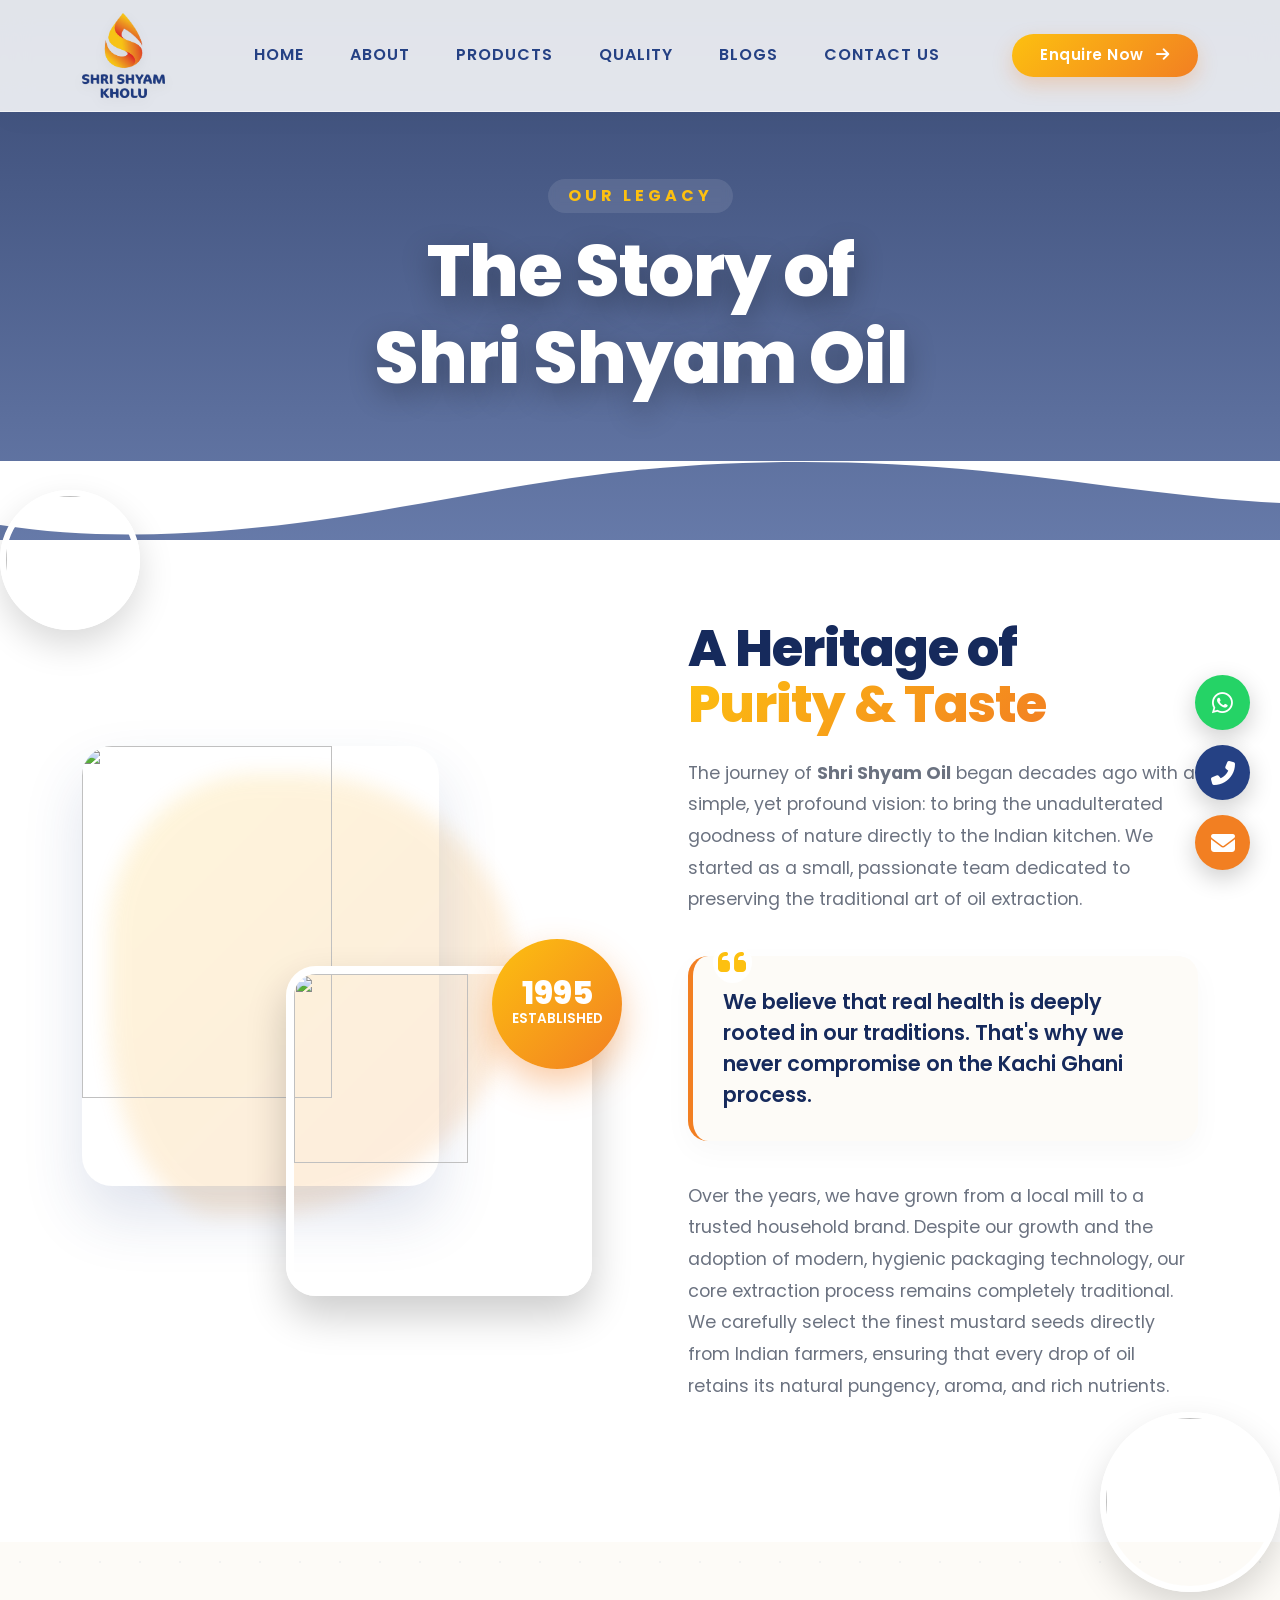
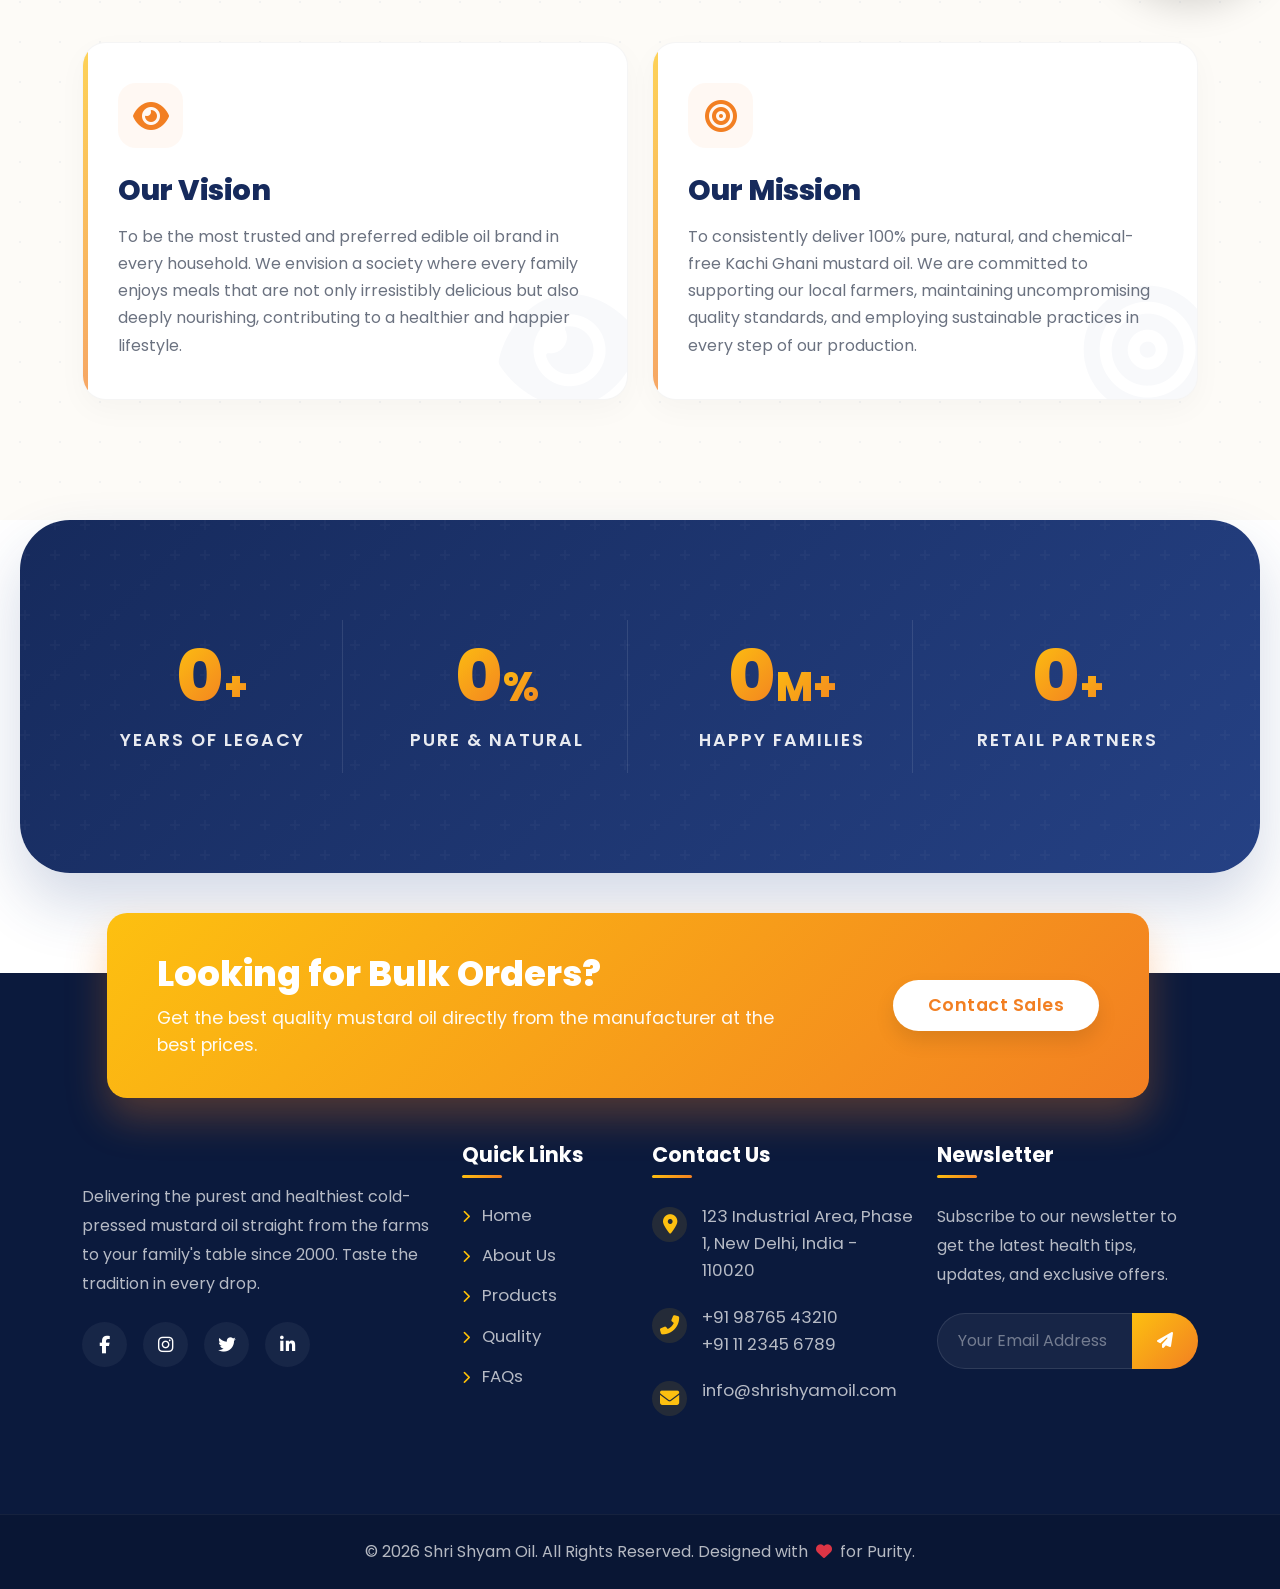
==== commit d8a57812: "new changes" ====
--- a/about-us.html
+++ b/about-us.html
@@ -75,7 +75,7 @@
         .sso-page-hero-content {
             position: relative;
             z-index: 2;
-            transform: translateY(-20px);
+            transform: translateY(20px);
         }
 
         .sso-page-subtitle {
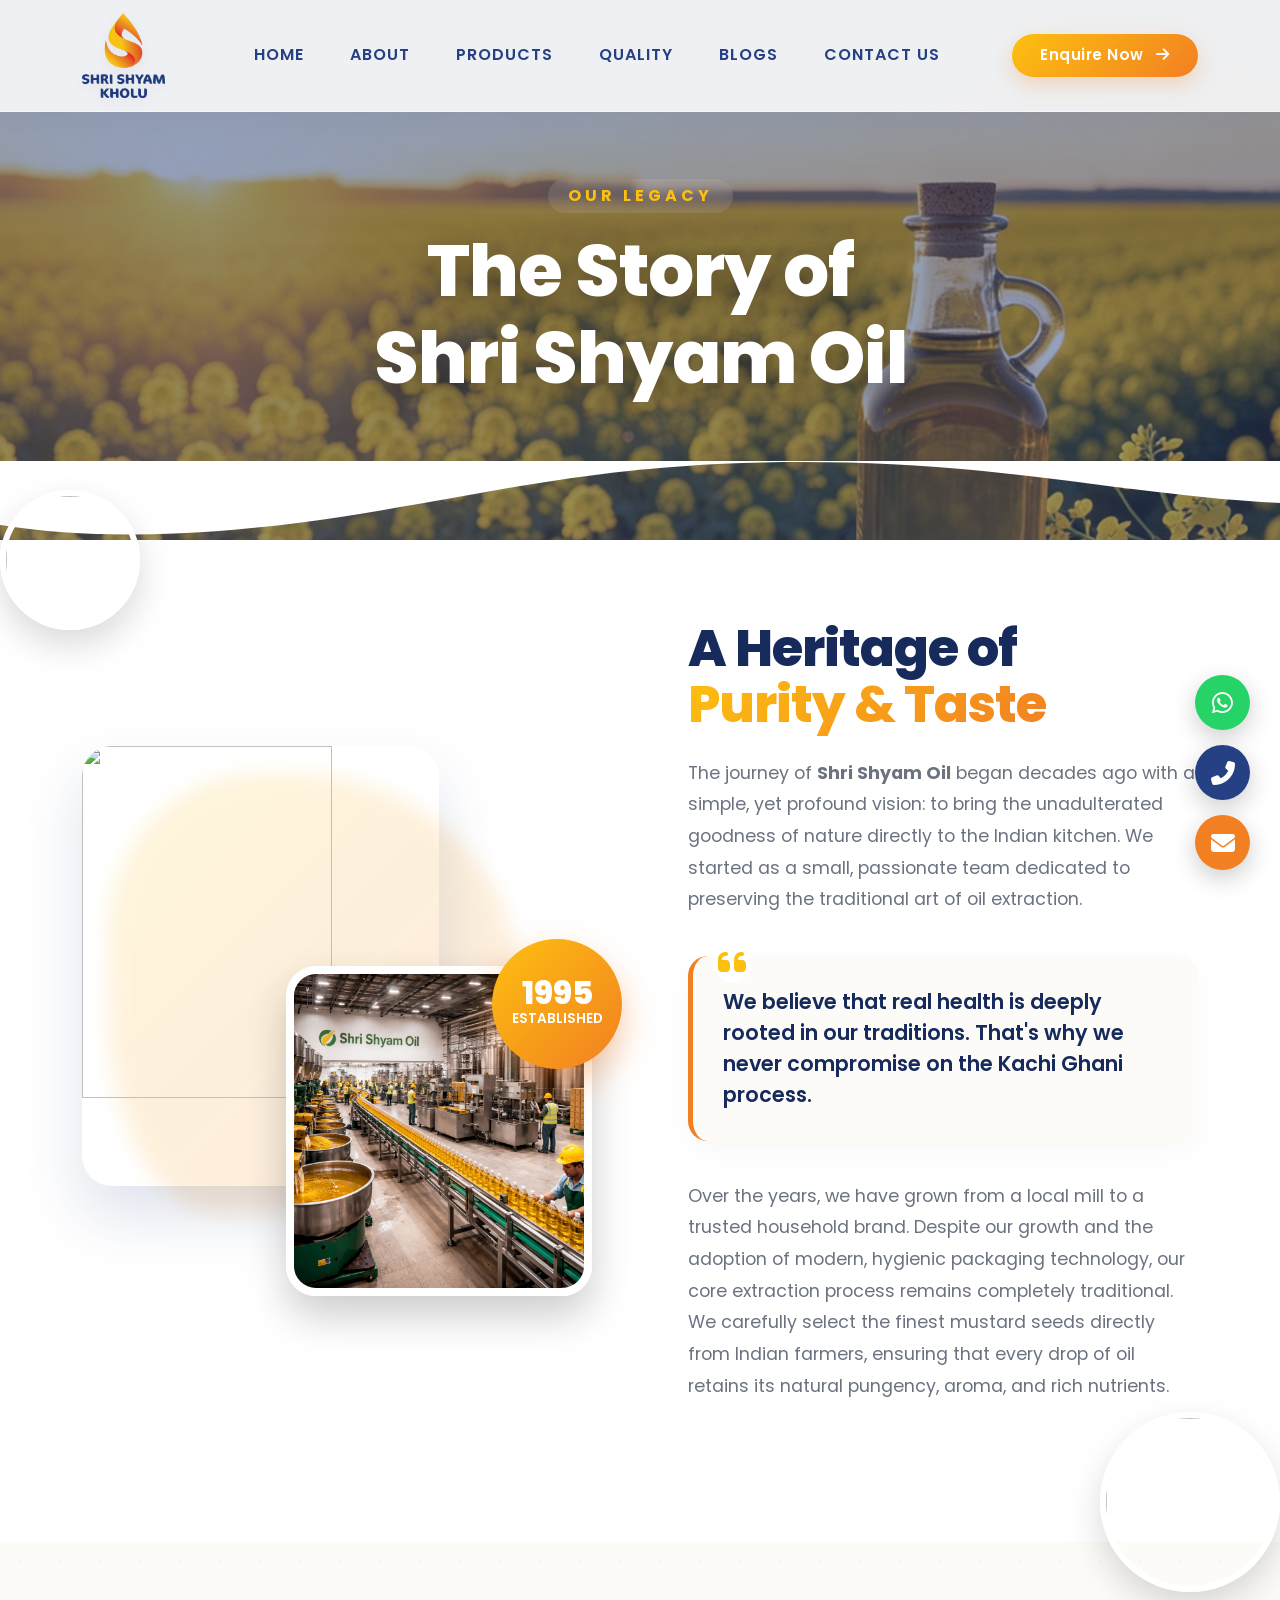
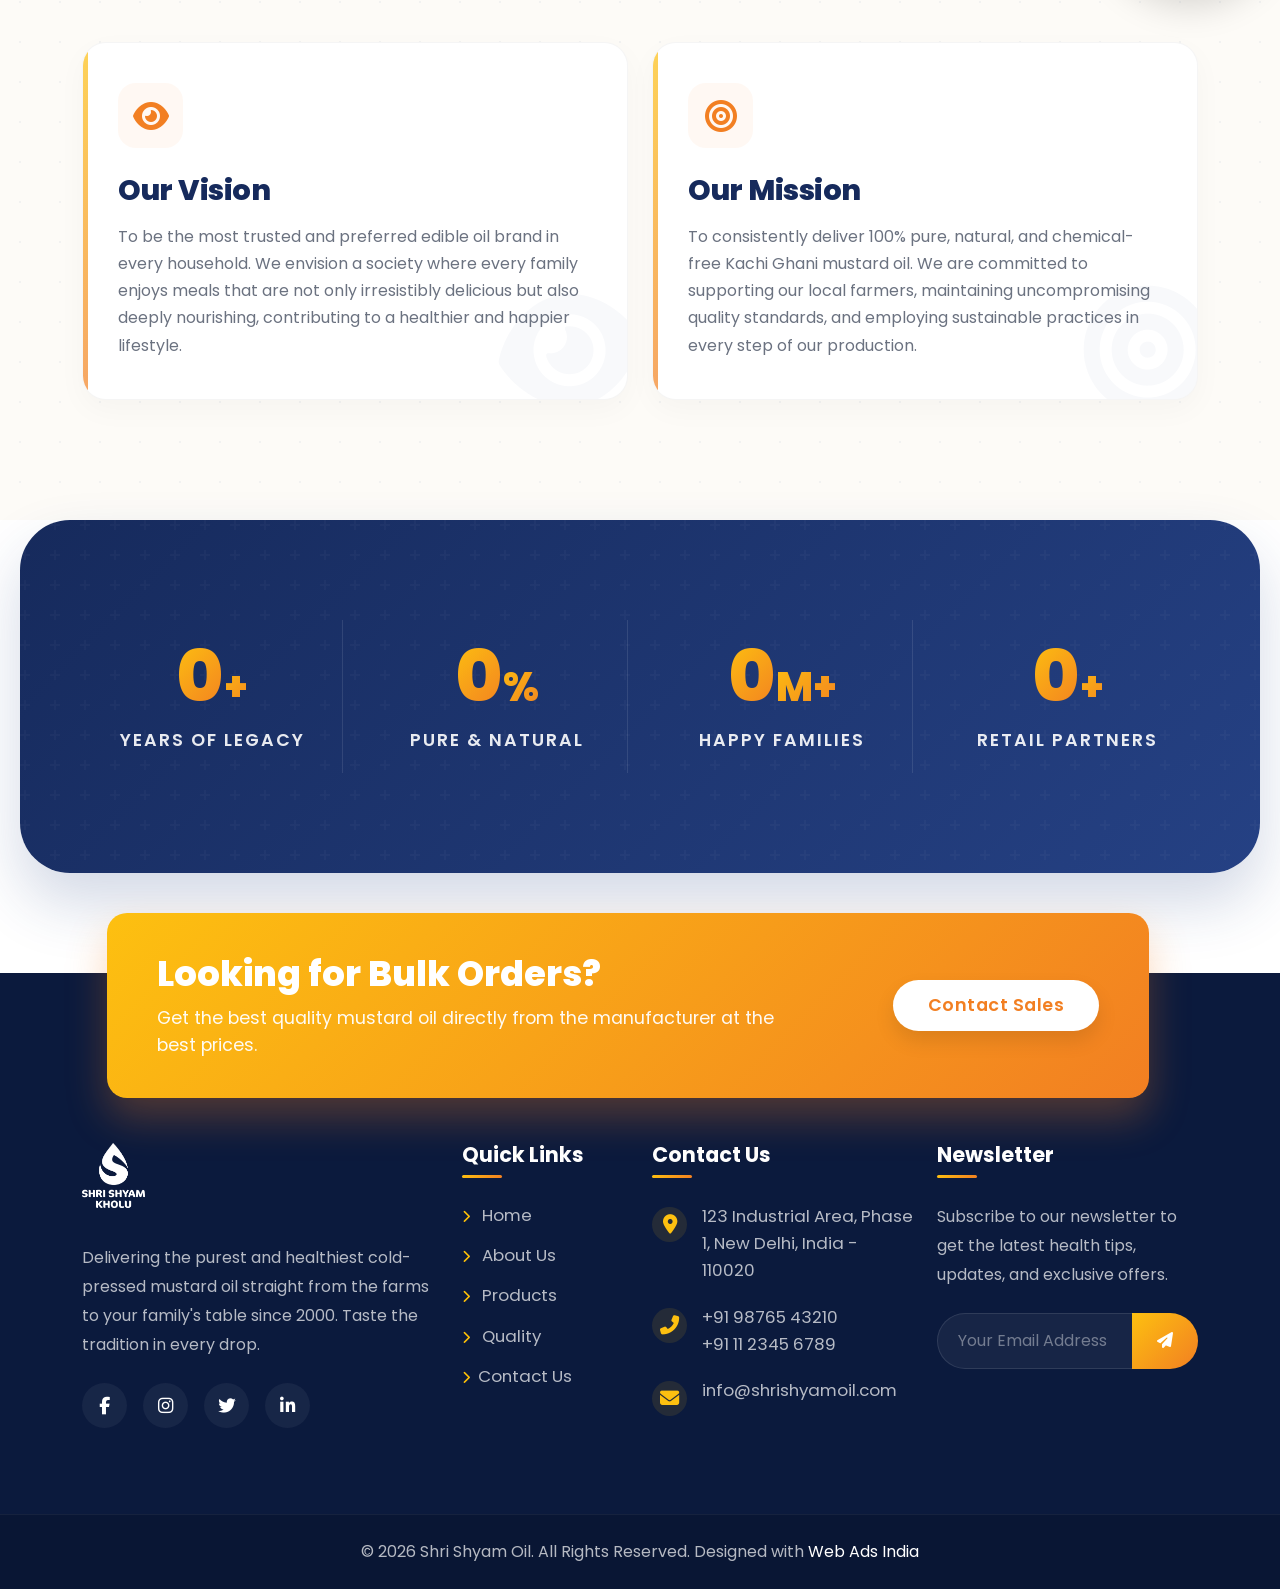
==== commit 77c910dd: "new changes" ====
--- a/about-us.html
+++ b/about-us.html
@@ -62,7 +62,7 @@
         .sso-page-hero {
             height: 60vh;
             min-height: 450px;
-            background: linear-gradient(rgba(22, 42, 92, 0.85), rgba(37, 65, 132, 0.7)), url('https://images.unsplash.com/photo-1590005024862-6b67679a29fb?ixlib=rb-4.0.3&auto=format&fit=crop&w=1920&q=80') center/cover fixed;
+            background: linear-gradient(rgba(22, 42, 92, 0.466), rgba(37, 66, 132, 0.47)), url('assets/images/banner/abt-ban.jpeg') center/cover fixed;
             display: flex;
             align-items: center;
             justify-content: center;
@@ -601,9 +601,9 @@
             </button>
             <div class="collapse navbar-collapse" id="ssoNavbarContent">
                 <ul class="navbar-nav mx-auto mb-2 mb-lg-0">
-                    <li class="nav-item"><a class="nav-link sso-nav-menu-item active" href="#home">Home</a></li>
+                    <li class="nav-item"><a class="nav-link sso-nav-menu-item active" href="index.html">Home</a></li>
                     <li class="nav-item"><a class="nav-link sso-nav-menu-item" href="about-us.html">About</a></li>
-                    <li class="nav-item"><a class="nav-link sso-nav-menu-item" href="#products">Products</a></li>
+                    <li class="nav-item"><a class="nav-link sso-nav-menu-item" href="products.html">Products</a></li>
                     <li class="nav-item"><a class="nav-link sso-nav-menu-item" href="quality.html">Quality</a></li>
                     <li class="nav-item"><a class="nav-link sso-nav-menu-item" href="blogs.html">Blogs</a></li>
                     <li class="nav-item"><a class="nav-link sso-nav-menu-item" href="contact-us.html">Contact Us</a>
@@ -655,8 +655,7 @@
                         <div class="sso-blob-bg"></div>
                         <img src="https://images.unsplash.com/photo-1500382017468-9049fed747ef?ixlib=rb-4.0.3&auto=format&fit=crop&w=800&q=80"
                             alt="" class="sso-story-img-main">
-                        <img src="https://imgs.search.brave.com/QhyhwHPpF9ddyvQRpQL41hFeXDrxvaQvVxaLjZMdZPc/rs:fit:860:0:0:0/g:ce/aHR0cHM6Ly93d3cu/ZGlhbDR0cmFkZS5j/b20vdXBsb2FkZWRf/ZmlsZXMvcHJvZHVj/dF9pbWFnZXMvdGh1/bWJzL21haGF0bWEt/Y29va2luZy1tdXN0/YXJkLW9pbC1vcmct/MTA4ODIwMjUyMjk2/OTM3MjkzMy5qcGc"
-                            alt="" class="sso-story-img-sub">
+                        <img src="assets/images/about-us/abt-img.png" alt="" class="sso-story-img-sub">
                         <div class="sso-story-floating-badge">
                             <h4>1995</h4>
                             <span>Established</span>
@@ -782,9 +781,7 @@
         </div>
     </section>
 
-    <!-- =========================================
-         FOOTER SECTION
-         ========================================= -->
+    <!-- FOOTER SECTION -->
     <footer class="sso-footer">
         <div class="container">
 
@@ -807,7 +804,7 @@
 
             <div class="row sso-footer-main">
                 <div class="col-lg-4 col-md-6 mb-5">
-                    <img src="logo.jpeg" alt="" class="sso-footer-logo">
+                    <img src="assets/images/logo/logo.png" alt="Shri Shyam Oil Logo" class="sso-footer-logo">
                     <p class="sso-footer-text mt-3">
                         Delivering the purest and healthiest cold-pressed mustard oil straight from the farms to your
                         family's table since 2000. Taste the tradition in every drop.
@@ -825,14 +822,14 @@
                     <ul class="sso-footer-links">
                         <li><a href="index.html"><i class="fas fa-chevron-right me-2 text-warning"
                                     style="font-size: 0.8rem;"></i> Home</a></li>
-                        <li><a href="about.html"><i class="fas fa-chevron-right me-2 text-warning"
+                        <li><a href="about-us.html"><i class="fas fa-chevron-right me-2 text-warning"
                                     style="font-size: 0.8rem;"></i> About Us</a></li>
-                        <li><a href="index.html#products"><i class="fas fa-chevron-right me-2 text-warning"
+                        <li><a href="products.html"><i class="fas fa-chevron-right me-2 text-warning"
                                     style="font-size: 0.8rem;"></i> Products</a></li>
-                        <li><a href="index.html#quality"><i class="fas fa-chevron-right me-2 text-warning"
+                        <li><a href="quality.html"><i class="fas fa-chevron-right me-2 text-warning"
                                     style="font-size: 0.8rem;"></i> Quality</a></li>
-                        <li><a href="index.html#faq"><i class="fas fa-chevron-right me-2 text-warning"
-                                    style="font-size: 0.8rem;"></i> FAQs</a></li>
+                        <li><a href="contact-us.html"><i class="fas fa-chevron-right me-2 text-warning"
+                                    style="font-size: 0.8rem;"></i>Contact Us</a></li>
                     </ul>
                 </div>
 
@@ -870,8 +867,8 @@
 
         <div class="sso-footer-bottom text-center">
             <div class="container">
-                <p>&copy; 2026 Shri Shyam Oil. All Rights Reserved. Designed with <i
-                        class="fas fa-heart text-danger mx-1"></i> for Purity.</p>
+                <p>&copy; 2026 Shri Shyam Oil. All Rights Reserved. Designed with <a style="color: #ffff;" href="">Web
+                        Ads India</a></p>
             </div>
         </div>
     </footer>
@@ -898,6 +895,17 @@
     <script src="https://cdnjs.cloudflare.com/ajax/libs/gsap/3.12.2/ScrollTrigger.min.js"></script>
 
     <script>
+
+        // Navbar Scroll Effect
+        window.addEventListener('scroll', function () {
+            const navbar = document.getElementById('sso-main-nav');
+            if (window.scrollY > 50) {
+                navbar.classList.add('scrolled');
+            } else {
+                navbar.classList.remove('scrolled');
+            }
+        });
+
         // Floating Navbar Effect
         window.addEventListener('scroll', function () {
             const navWrapper = document.getElementById('sso-nav-wrapper');
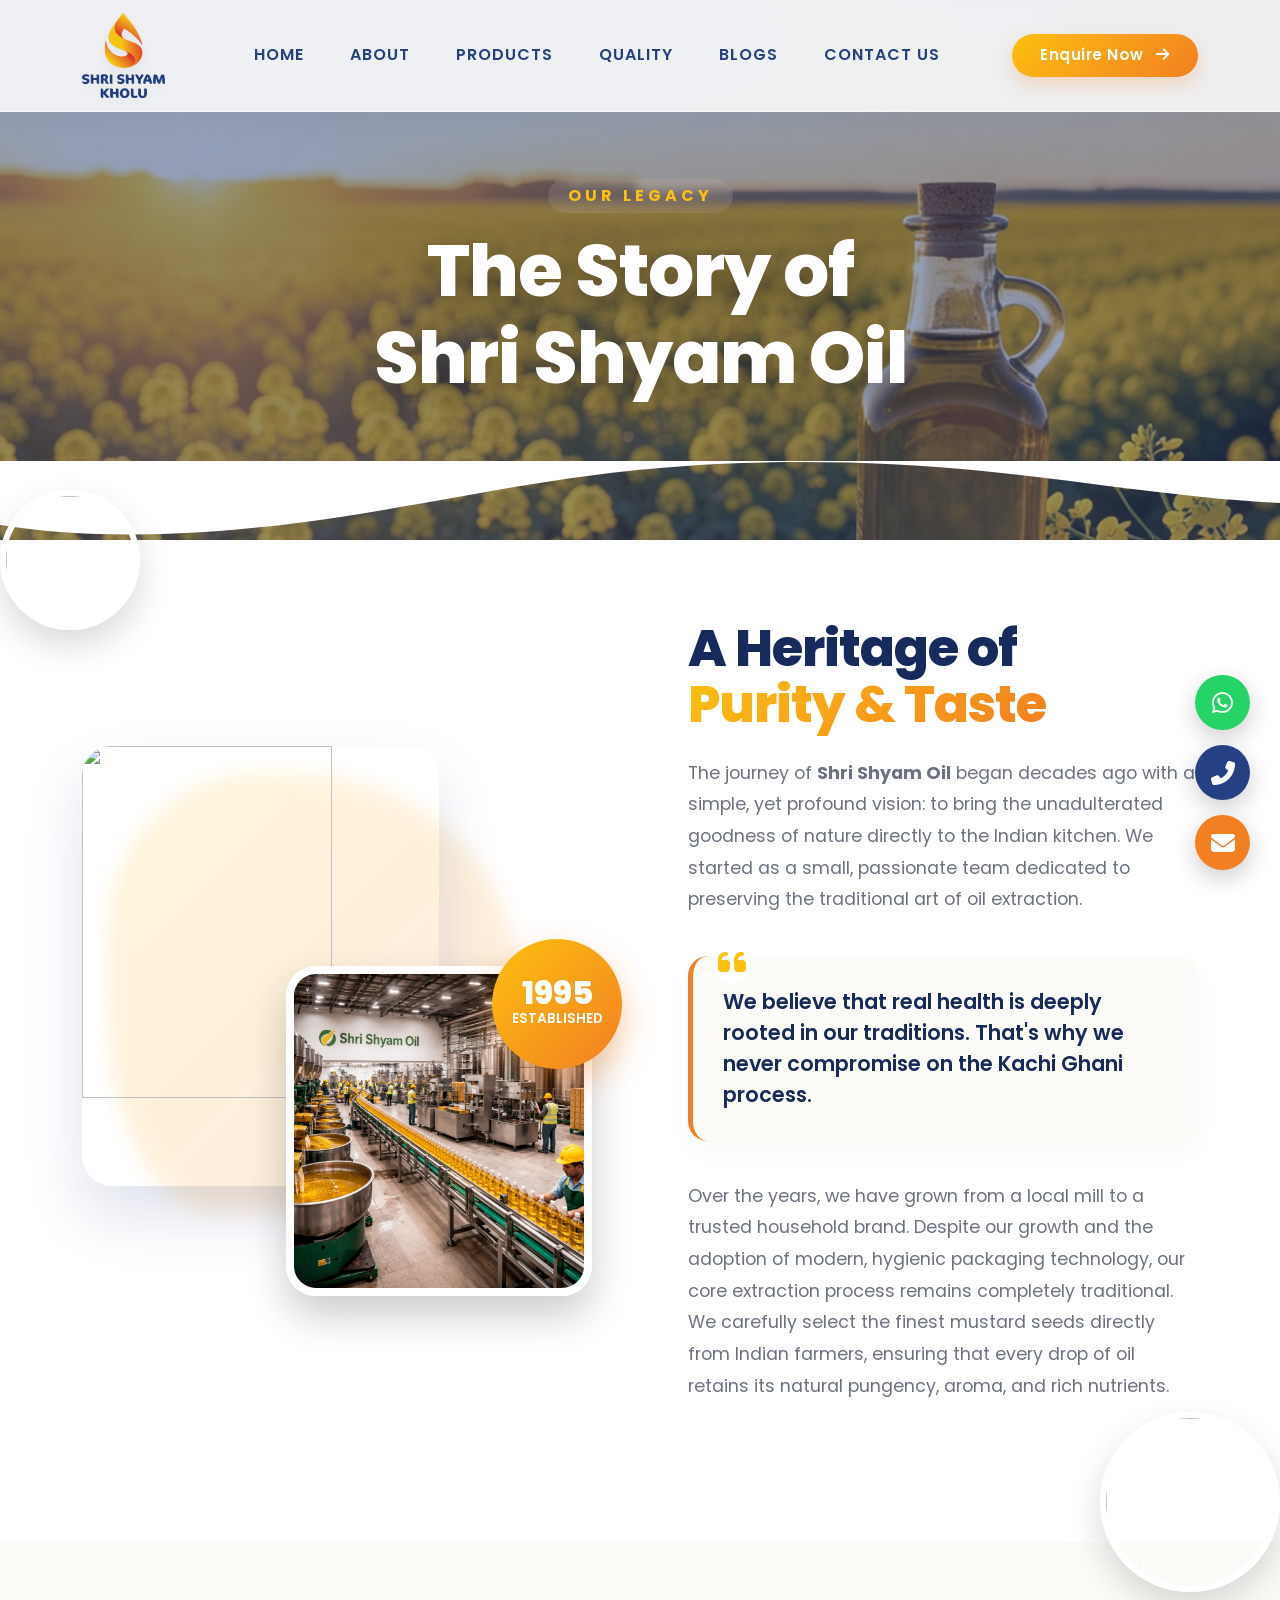
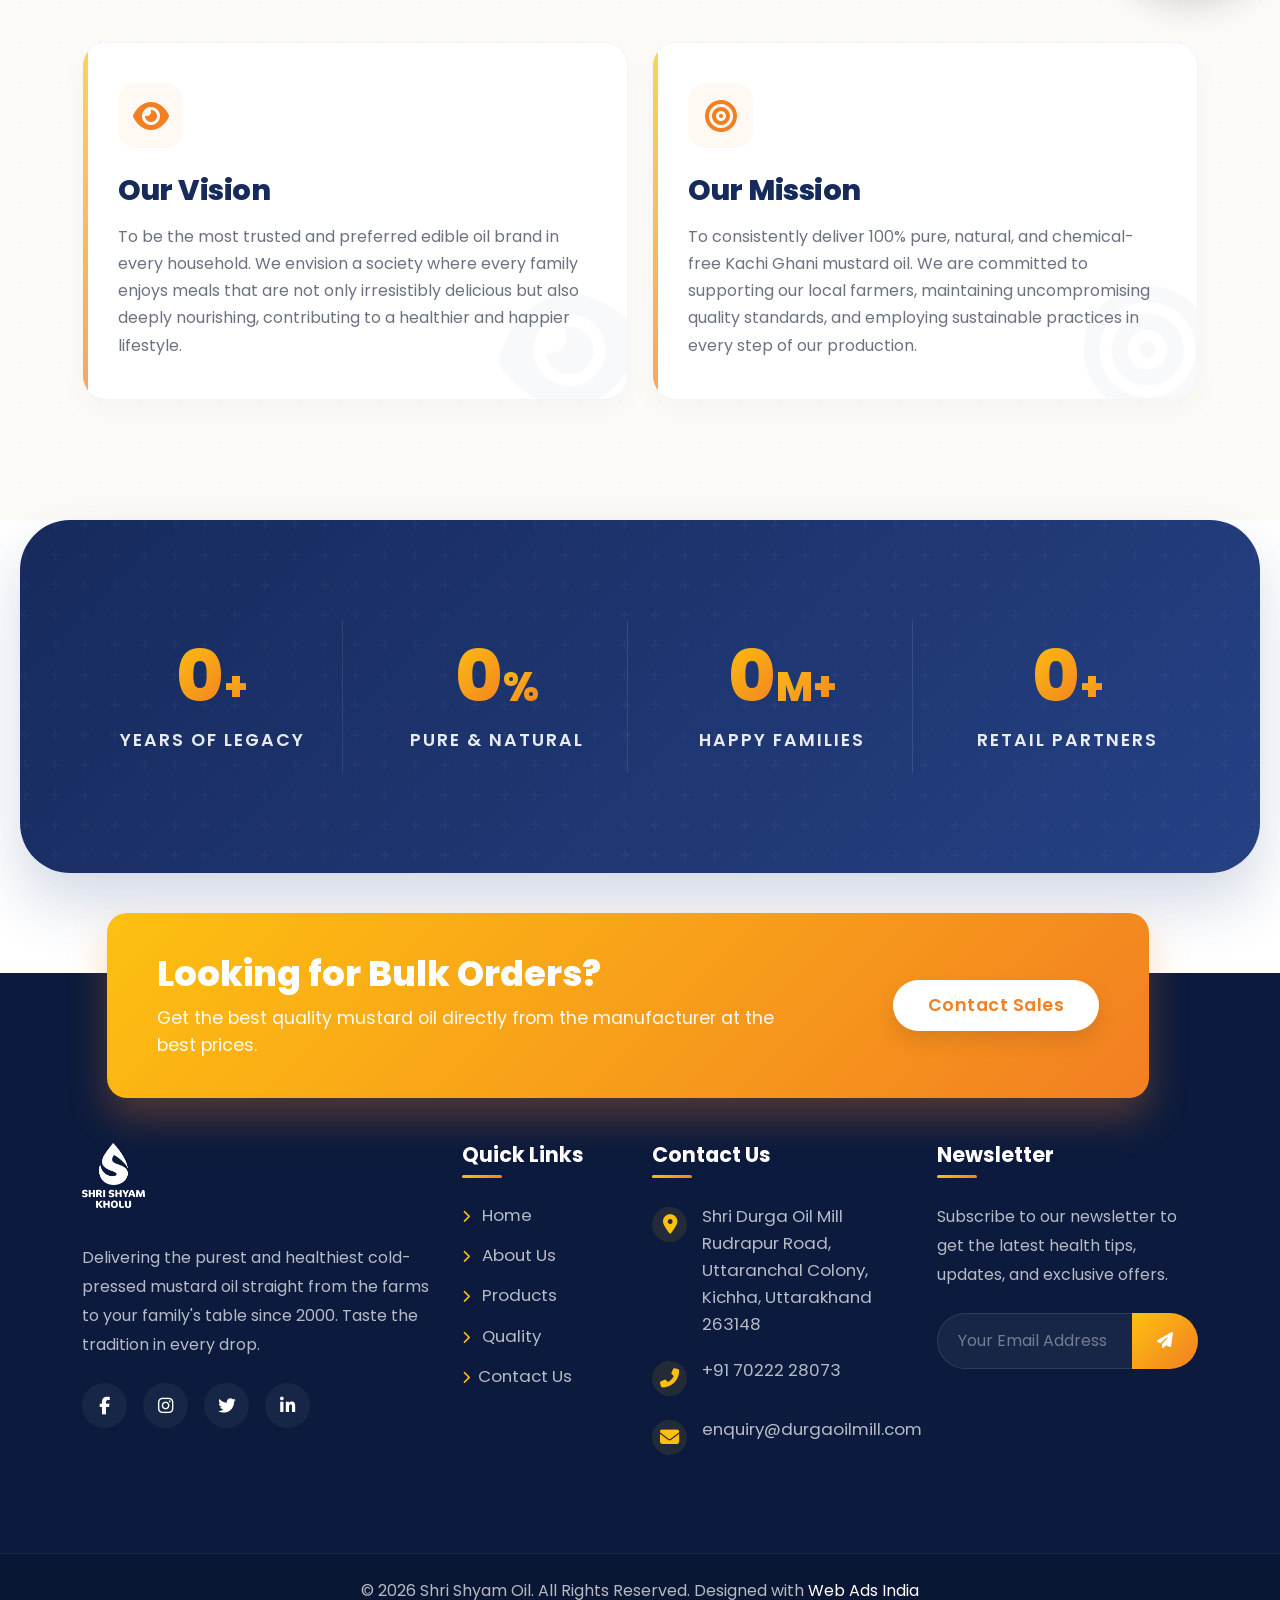
==== commit 56967604: "new changes" ====
--- a/about-us.html
+++ b/about-us.html
@@ -838,15 +838,16 @@
                     <ul class="sso-footer-contact">
                         <li>
                             <i class="fas fa-map-marker-alt"></i>
-                            <span>123 Industrial Area, Phase 1, New Delhi, India - 110020</span>
+                            <span>Shri Durga Oil Mill
+                                Rudrapur Road, Uttaranchal Colony, Kichha, Uttarakhand 263148</span>
                         </li>
                         <li>
                             <i class="fas fa-phone-alt"></i>
-                            <span>+91 98765 43210 <br> +91 11 2345 6789</span>
+                            <span>+91 70222 28073</span>
                         </li>
                         <li>
                             <i class="fas fa-envelope"></i>
-                            <span>info@shrishyamoil.com</span>
+                            <span>enquiry@durgaoilmill.com</span>
                         </li>
                     </ul>
                 </div>
@@ -877,14 +878,14 @@
          FLOATING CONTACT ICONS (Right Bottom)
          ========================================= -->
     <div class="sso-floating-contacts">
-        <a href="https://wa.me/919876543210" target="_blank" class="sso-float-icon sso-float-whatsapp"
+        <a href="https://wa.me/917022228073" target="_blank" class="sso-float-icon sso-float-whatsapp"
             title="WhatsApp Us">
             <i class="fab fa-whatsapp"></i>
         </a>
-        <a href="tel:+919876543210" class="sso-float-icon sso-float-call" title="Call Us">
+        <a href="tel:+917022228073" class="sso-float-icon sso-float-call" title="Call Us">
             <i class="fas fa-phone-alt"></i>
         </a>
-        <a href="mailto:info@shrishyamoil.com" class="sso-float-icon sso-float-email" title="Email Us">
+        <a href="mailto:enquiry@durgaoilmill.com" class="sso-float-icon sso-float-email" title="Email Us">
             <i class="fas fa-envelope"></i>
         </a>
     </div>
